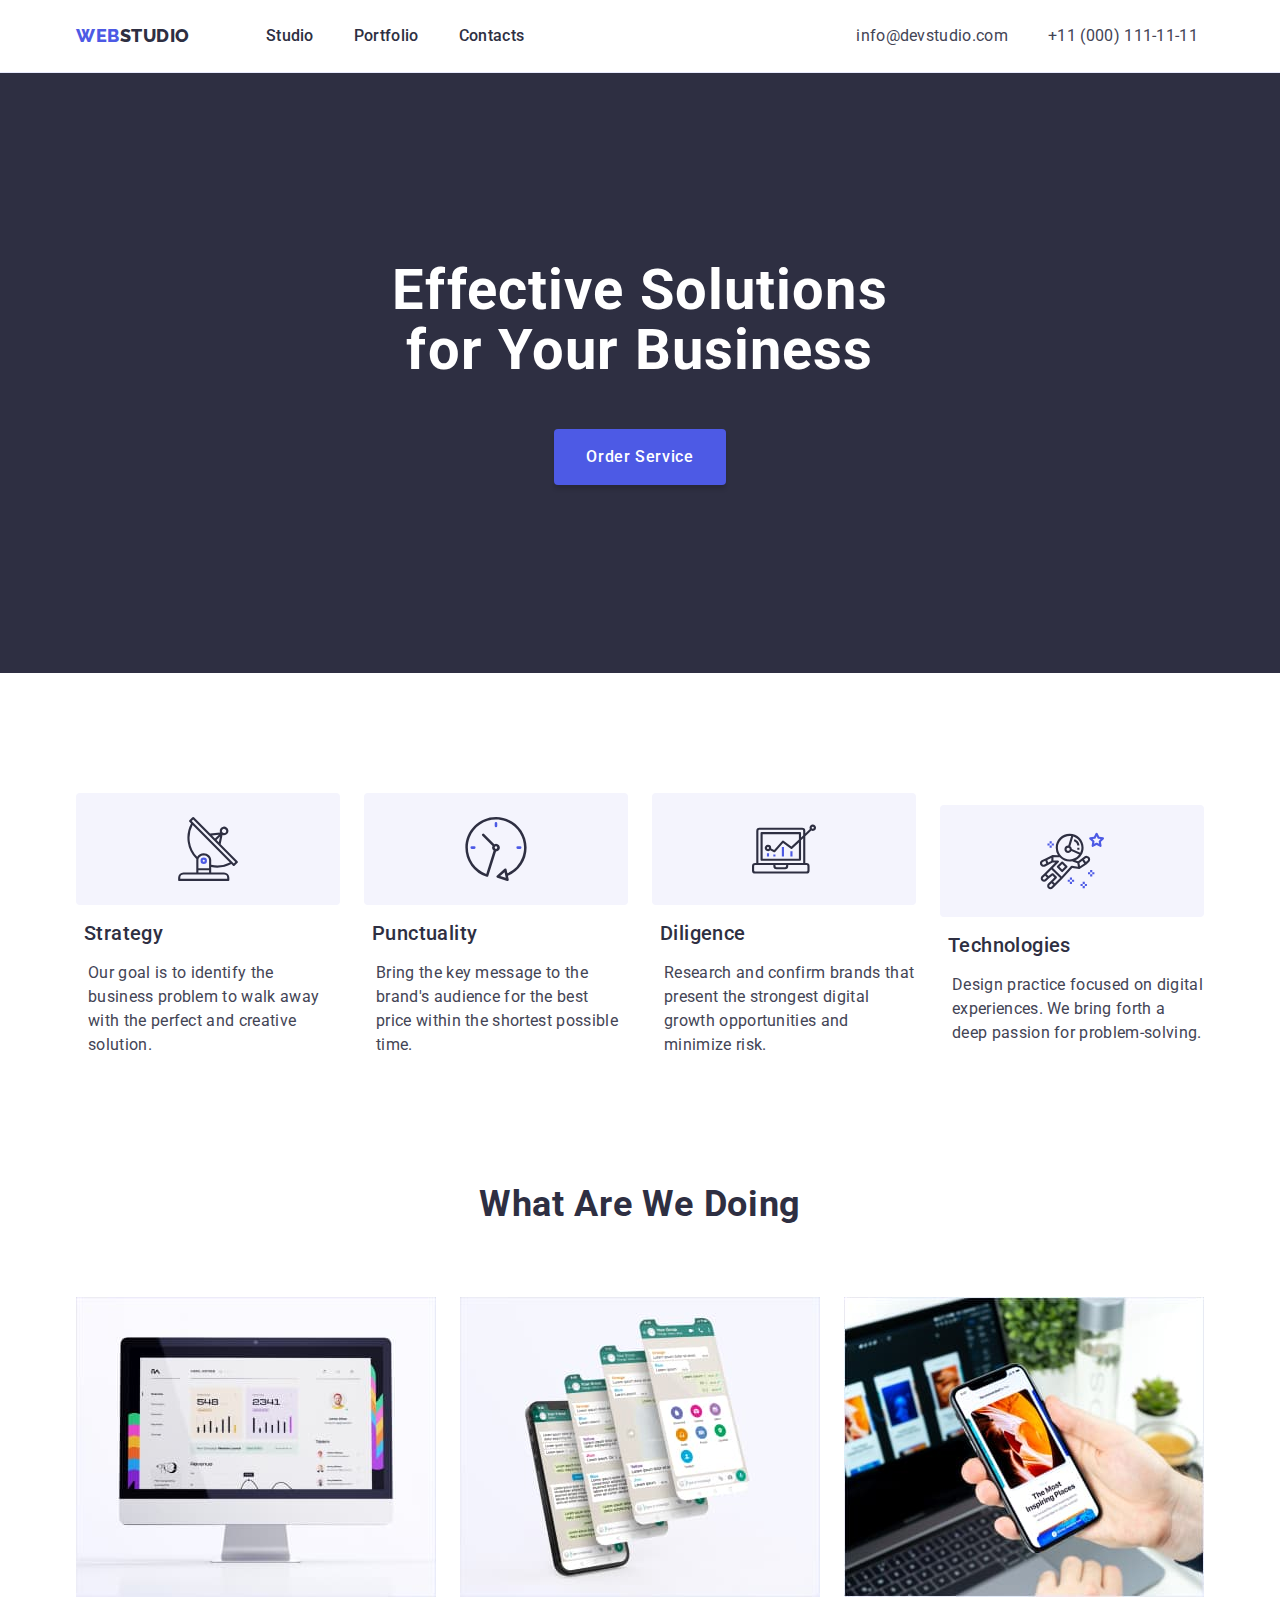
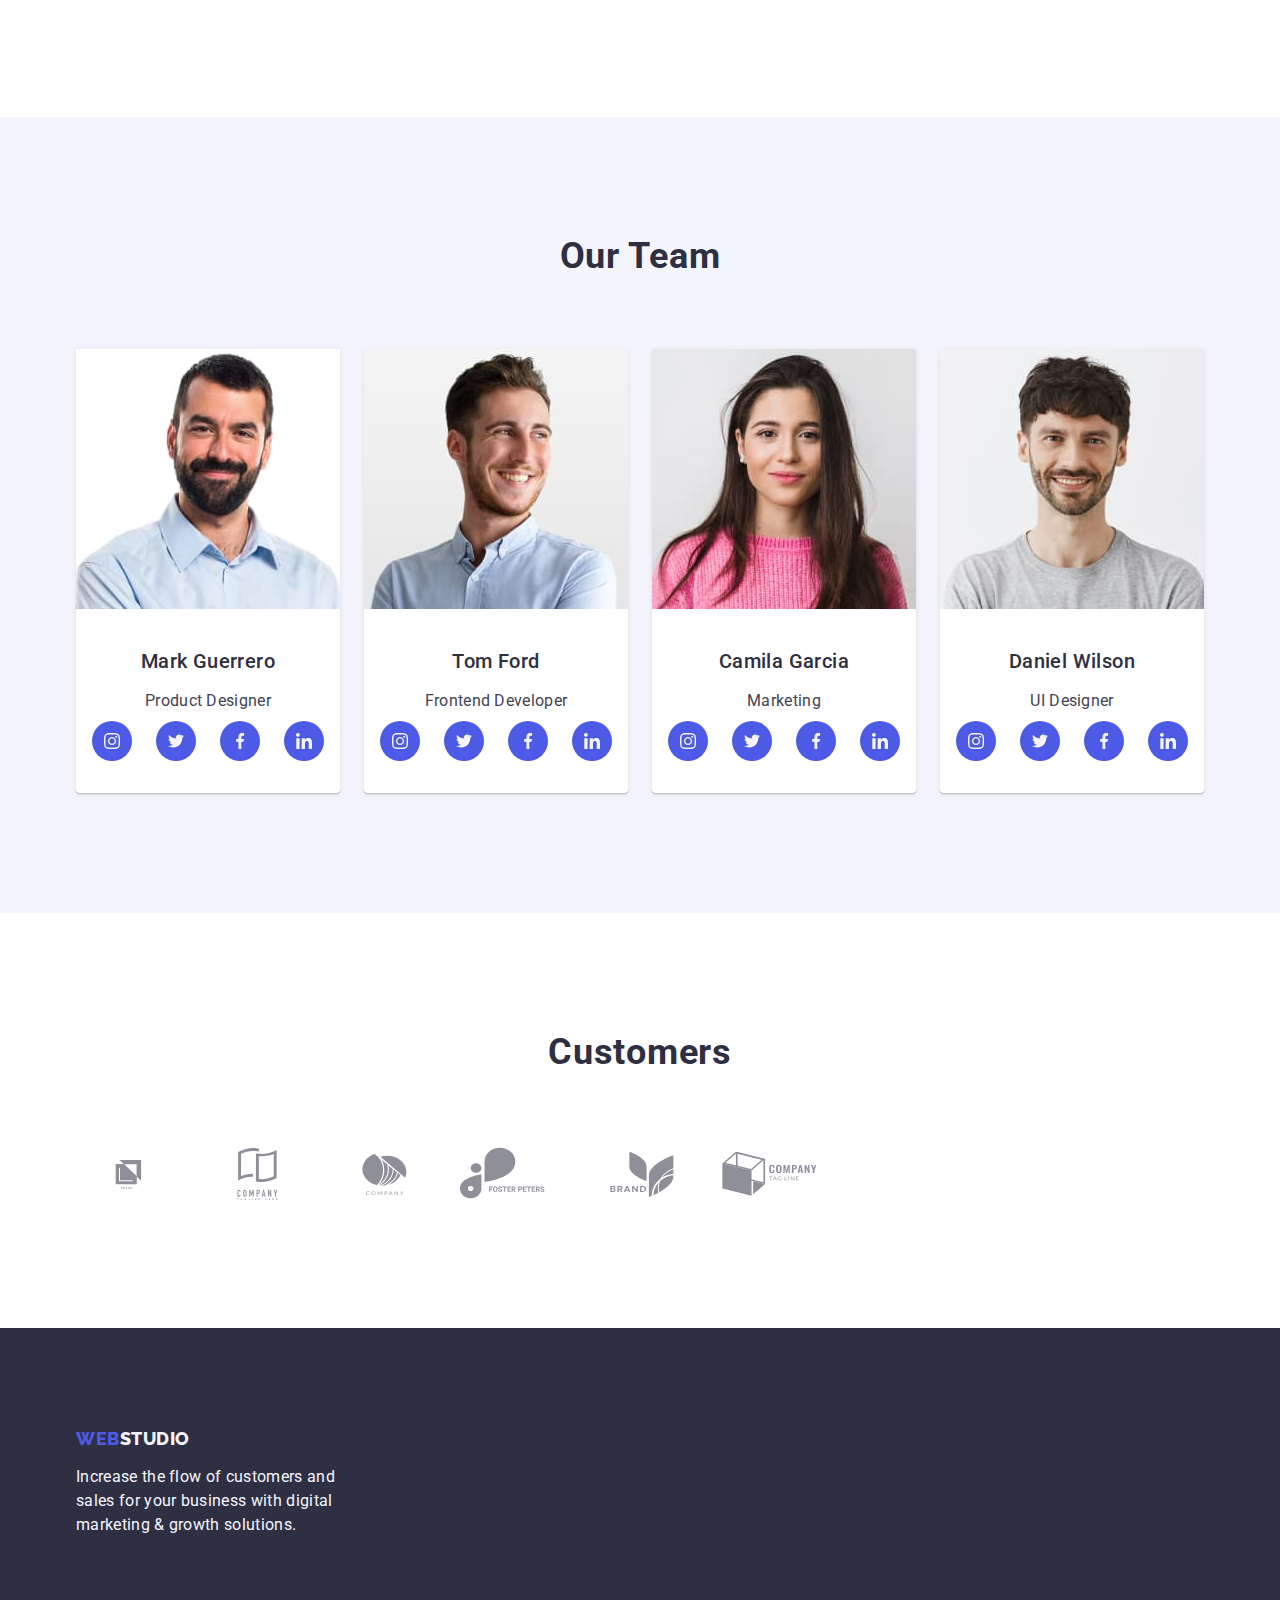
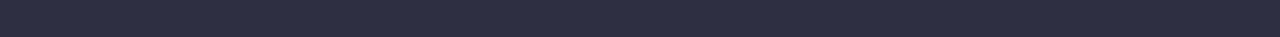
==== index.html @ 618ebbd0 "social media" ====
<!DOCTYPE html>
<html lang="en">
  <head>
    <meta charset="UTF-8" />
    <meta name="viewport" content="width=device-width, initial-scale=1.0" />
    <link
      rel="stylesheet"
      href="https://cdnjs.cloudflare.com/ajax/libs/modern-normalize/2.0.0/modern-normalize.min.css"
      integrity="sha512-4xo8blKMVCiXpTaLzQSLSw3KFOVPWhm/TRtuPVc4WG6kUgjH6J03IBuG7JZPkcWMxJ5huwaBpOpnwYElP/m6wg=="
      crossorigin="anonymous"
      referrerpolicy="no-referrer"
    />
    <link rel="preconnect" href="https://fonts.googleapis.com" />
    <link rel="preconnect" href="https://fonts.gstatic.com" crossorigin />
    <link
      href="https://fonts.googleapis.com/css2?family=Montserrat:wght@400;700&family=Raleway:wght@800&family=Roboto:wght@400;500;700;900&display=swap"
      rel="stylesheet"
    />
    <link rel="stylesheet" href="./css/styles.css" />
    <title>HW-01</title>
  </head>
  <body class="body">
    <header class="header">
      <div class="container head">
        <!-- _____________________________________________________NAVIGATION - MENU -->
        <nav class="nav">
          <a href="./index.html" class="logo link"
            >Web<span class="logo-studio">Studio</span></a
          >
          <ul class="menu list">
            <li class="menu-item">
              <a href="./index.html" class="menu-link link">Studio</a>
            </li>
            <li class="menu-item">
              <a href="./portfolio.html" class="menu-link link">Portfolio</a>
            </li>
            <li class="menu-item">
              <a href="" class="menu-link link">Contacts</a>
            </li>
          </ul>
        </nav>
        <!-- ______________________________________________________ADDRESSES_____ -->
        <address class="address link">
          <ul class="address list">
            <li>
              <a href="mailto:info@devstudio.com" class="mail-tel link"
                >info@devstudio.com</a
              >
            </li>
            <li>
              <a href="tel:+110001111111" class="mail-tel link"
                >+11 (000) 111-11-11</a
              >
            </li>
          </ul>
        </address>
      </div>
    </header>
    <main>
      <!-- _______________________________________________________FIRST SECTION ______-->
      <section class="starting-section background section">
        <div class="container container-one">
          <h1 class="heading-one">Effective Solutions for Your Business</h1>
          <button type="button" class="index-s-one-button">
            Order Service
          </button>
        </div>
      </section>
      <section class="section">
        <div class="container">
          <h2 class="visually-hidden">section2</h2>
          <!-- _______________________________________________________________ GOALS-->
          <ul class="first-index list">
            <li class="i-list-item">
              <div class="goal-icon-box">
                <svg xmlns="http://www.w3.org/2000/svg">
                  <use href="./images/icons.svg#icon-antenna1"></use>
                </svg>
              </div>
              <h3 class="index-h-three">Strategy</h3>
              <p class="index-p">
                Our goal is to identify the business problem to walk away with
                the perfect and creative solution.
              </p>
            </li>
            <li class="i-list-item">
              <div class="goal-icon-box">
                <svg xmlns="http://www.w3.org/2000/svg">
                  <use href="./images/icons.svg#icon-clock1"></use>
                </svg>
              </div>
              <h3 class="index-h-three">Punctuality</h3>
              <p class="index-p">
                Bring the key message to the brand's audience for the best price
                within the shortest possible time.
              </p>
            </li>
            <li class="i-list-item">
              <div class="goal-icon-box">
                <svg xmlns="http://www.w3.org/2000/svg">
                  <use href="./images/icons.svg#icon-diagram1"></use>
                </svg>
              </div>
              <h3 class="index-h-three">Diligence</h3>
              <p class="index-p">
                Research and confirm brands that present the strongest digital
                growth opportunities and minimize risk.
              </p>
            </li>
            <li class="i-list-item">
              <div class="goal-icon-box">
                <svg xmlns="http://www.w3.org/2000/svg">
                  <use href="./images/icons.svg#icon-astronaut1"></use>
                </svg>
              </div>
              <h3 class="index-h-three">Technologies</h3>
              <p class="index-p">
                Design practice focused on digital experiences. We bring forth a
                deep passion for problem-solving.
              </p>
            </li>
          </ul>
        </div>
      </section>
      <!-- _________________________________________________WHAT R WE DOING SECTION ___-->
      <section class="third-section section">
        <div class="container">
          <h2 class="index-h-two">What are we doing</h2>
          <ul class="second-index list">
            <li class="second-list-item">
              <img
                class="img"
                src="./images/img1a.jpg"
                alt="Computer screen with a displayed data of some website"
                width="360"
                height="300"
              />
            </li>
            <li class="second-list-item">
              <img
                class="img"
                src="./images/img2a.jpg"
                alt="Mobile phone with four layers of different
            screens coming out of it. No background."
                width="360"
                height="300"
              />
            </li>
            <li class="second-list-item">
              <img
                class="img"
                src="./images/img3a.jpg"
                alt="Hand holding a mobile phone over a laptop."
                width="360"
                height="300"
              />
            </li>
          </ul>
        </div>
      </section>
      <!-- ___________________________________________________STUFF SECTION________-->
      <section class="section four">
        <div class="container stuff-container">
          <h2 class="index-h-two">Our Team</h2>
          <ul class="stuff-list list">
            <li class="stuff-description">
              <img
                src="./images/tc1a.jpg"
                alt="Mark Guerrero. Product designer. Man with black hair and a beard, blue collar."
                width="264"
                height="260"
              />
              <div class="stuff">
                <h3 class="index-h-three">Mark Guerrero</h3>
                <p class="index-p">Product Designer</p>
                <ul class="list social-media-icons">
                  <li class="social-media-list">
                    <a class="sm-icon">
                      <svg
                        xmlns="http://www.w3.org/2000/svg"
                        width="16"
                        height="16"
                        viewBox="0 0 16 16"
                        fill="none"
                      >
                        <use href="./images/icons.svg#icon-instagram2"></use>
                      </svg>
                    </a>
                  </li>
                  <li class="social-media-list">
                    <a class="sm-icon">
                      <svg
                        xmlns="http://www.w3.org/2000/svg"
                        width="16"
                        height="16"
                        viewBox="0 0 16 16"
                        fill="none"
                      >
                        <use href="./images/icons.svg#icon-twitter1"></use>
                      </svg>
                    </a>
                  </li>
                  <li class="social-media-list">
                    <a class="sm-icon">
                      <svg
                        xmlns="http://www.w3.org/2000/svg"
                        width="16"
                        height="16"
                        viewBox="0 0 16 16"
                        fill="none"
                      >
                        <use href="./images/icons.svg#icon-facebook1"></use>
                      </svg>
                    </a>
                  </li>
                  <li class="social-media-list">
                    <a class="sm-icon">
                      <svg
                        xmlns="http://www.w3.org/2000/svg"
                        width="16"
                        height="16"
                        viewBox="0 0 16 16"
                        fill="none"
                      >
                        <use href="./images/icons.svg#icon-linkedin1"></use>
                      </svg>
                    </a>
                  </li>
                </ul>
              </div>
            </li>
            <li class="stuff-description">
              <img
                src="./images/tc2a.jpg"
                alt="Tom Ford, frontend developer. Young man with light brown hair and stylish beard."
                width="264"
                height="260"
              />
              <div class="stuff">
                <h3 class="index-h-three">Tom Ford</h3>
                <p class="index-p">Frontend Developer</p>
                <ul class="list social-media-icons">
                  <li class="social-media-list">
                    <a class="sm-icon">
                      <svg
                        xmlns="http://www.w3.org/2000/svg"
                        width="16"
                        height="16"
                        viewBox="0 0 16 16"
                        fill="none"
                      >
                        <use href="./images/icons.svg#icon-instagram2"></use>
                      </svg>
                    </a>
                  </li>
                  <li class="social-media-list">
                    <a class="sm-icon">
                      <svg
                        xmlns="http://www.w3.org/2000/svg"
                        width="16"
                        height="16"
                        viewBox="0 0 16 16"
                        fill="none"
                      >
                        <use href="./images/icons.svg#icon-twitter1"></use>
                      </svg>
                    </a>
                  </li>
                  <li class="social-media-list">
                    <a class="sm-icon">
                      <svg
                        xmlns="http://www.w3.org/2000/svg"
                        width="16"
                        height="16"
                        viewBox="0 0 16 16"
                        fill="none"
                      >
                        <use href="./images/icons.svg#icon-facebook1"></use>
                      </svg>
                    </a>
                  </li>
                  <li class="social-media-list">
                    <a class="sm-icon">
                      <svg
                        xmlns="http://www.w3.org/2000/svg"
                        width="16"
                        height="16"
                        viewBox="0 0 16 16"
                        fill="none"
                      >
                        <use href="./images/icons.svg#icon-linkedin1"></use>
                      </svg>
                    </a>
                  </li>
                </ul>
              </div>
            </li>
            <li class="stuff-description">
              <img
                src="./images/tc3a.jpg"
                alt="Camina Garcia, marketing. A woman with long brown hair, wearing ping sweater."
                width="264"
                height="260"
              />
              <div class="stuff">
                <h3 class="index-h-three">Camila Garcia</h3>
                <p class="index-p">Marketing</p>
                <ul class="list social-media-icons">
                  <li class="social-media-list">
                    <a class="sm-icon">
                      <svg
                        xmlns="http://www.w3.org/2000/svg"
                        width="16"
                        height="16"
                        viewBox="0 0 16 16"
                        fill="none"
                      >
                        <use href="./images/icons.svg#icon-instagram2"></use>
                      </svg>
                    </a>
                  </li>
                  <li class="social-media-list">
                    <a class="sm-icon">
                      <svg
                        xmlns="http://www.w3.org/2000/svg"
                        width="16"
                        height="16"
                        viewBox="0 0 16 16"
                        fill="none"
                      >
                        <use href="./images/icons.svg#icon-twitter1"></use>
                      </svg>
                    </a>
                  </li>
                  <li class="social-media-list">
                    <a class="sm-icon">
                      <svg
                        xmlns="http://www.w3.org/2000/svg"
                        width="16"
                        height="16"
                        viewBox="0 0 16 16"
                        fill="none"
                      >
                        <use href="./images/icons.svg#icon-facebook1"></use>
                      </svg>
                    </a>
                  </li>
                  <li class="social-media-list">
                    <a class="sm-icon">
                      <svg
                        xmlns="http://www.w3.org/2000/svg"
                        width="16"
                        height="16"
                        viewBox="0 0 16 16"
                        fill="none"
                      >
                        <use href="./images/icons.svg#icon-linkedin1"></use>
                      </svg>
                    </a>
                  </li>
                </ul>
              </div>
            </li>
            <li class="stuff-description">
              <img
                src="./images/tc4a.jpg"
                alt="Daniel Wilson, UI designer. A young man with dark brown hair, wearing a tshirt."
                width="264"
                height="260"
              />
              <div class="stuff">
                <h3 class="index-h-three">Daniel Wilson</h3>
                <p class="index-p">UI Designer</p>
                <ul class="list social-media-icons">
                  <li class="social-media-list">
                    <a class="sm-icon">
                      <svg
                        xmlns="http://www.w3.org/2000/svg"
                        width="16"
                        height="16"
                        viewBox="0 0 16 16"
                        fill="none"
                      >
                        <use href="./images/icons.svg#icon-instagram2"></use>
                      </svg>
                    </a>
                  </li>
                  <li class="social-media-list">
                    <a class="sm-icon">
                      <svg
                        xmlns="http://www.w3.org/2000/svg"
                        width="16"
                        height="16"
                        viewBox="0 0 16 16"
                        fill="none"
                      >
                        <use href="./images/icons.svg#icon-twitter1"></use>
                      </svg>
                    </a>
                  </li>
                  <li class="social-media-list">
                    <a class="sm-icon">
                      <svg
                        xmlns="http://www.w3.org/2000/svg"
                        width="16"
                        height="16"
                        viewBox="0 0 16 16"
                        fill="none"
                      >
                        <use href="./images/icons.svg#icon-facebook1"></use>
                      </svg>
                    </a>
                  </li>
                  <li class="social-media-list">
                    <a class="sm-icon">
                      <svg
                        xmlns="http://www.w3.org/2000/svg"
                        width="16"
                        height="16"
                        viewBox="0 0 16 16"
                        fill="none"
                      >
                        <use href="./images/icons.svg#icon-linkedin1"></use>
                      </svg>
                    </a>
                  </li>
                </ul>
              </div>
            </li>
          </ul>
        </div>
      </section>
      <section class="section">
        <h2 class="index-h-two">Customers</h2>
        <div class="container">
          <ul class="customers list">
            <li class="icon">
              <svg width="104px" height="56px" viewBox="0 0 104 56" fill="none">
                <use href="./images/icons.svg#icon-logo"></use>
              </svg>
            </li>
            <li class="icon">
              <svg width="104px" height="56px" viewBox="0 0 104 56" fill="none">
                <use href="./images/icons.svg#icon-logo2"></use>
              </svg>
            </li>
            <li class="icon">
              <svg width="104px" height="56px" viewBox="0 0 104 56" fill="none">
                <use href="./images/icons.svg#icon-logo3"></use>
              </svg>
            </li>
            <li class="icon">
              <svg width="104px" height="56px" viewBox="0 0 104 56" fill="none">
                <use href="./images/icons.svg#icon-logo4"></use>
              </svg>
            </li>
            <li class="icon">
              <svg width="104px" height="56px" viewBox="0 0 104 56" fill="none">
                <use href="./images/icons.svg#icon-logo5"></use>
              </svg>
            </li>
            <li class="icon">
              <svg width="104px" height="56px" viewBox="0 0 104 56" fill="none">
                <use href="./images/icons.svg#icon-logo6"></use>
              </svg>
            </li>
          </ul>
        </div>
      </section>
    </main>
    <!-- _________________________________________________________________________FOOTER-->
    <footer id="contacts" class="footer">
      <div class="container">
        <a href="./index.html" class="logo link footer-logo"
          >Web<span class="logo-studio">Studio</span></a
        >
        <p class="footer-text">
          Increase the flow of customers and sales for your business with
          digital marketing & growth solutions.
        </p>
      </div>
    </footer>
  </body>
</html>
---- css/styles.css ----
:root {
  --primary-brand: #4d5ae5;
  --pressed-state: #404bbf;
  --dark: #2e2f42;
  --success: #31d0aa;
  --text: #434455;
  --subtle-text: #8e8f99;
  --accent: #e7e9fc;
  --light: #f4f4fd;
  --modal-overlay: #2e2f4266;
  --hero-background: #2e2f42b2;
  --white-background: #ffffff;
  --modal-background: #fcfcfc;
  --gap-header: 40px;
  --gap-content: 24px;
  --col-count: 3;
}

* {
  box-sizing: border-box;
  margin: 0;
  padding: 0;
}

.body {
  color: var(--text);
  font-family: "Roboto", sans-serif;
  font-weight: regular;
  font-size: 16px;
  line-height: 1.5;
  letter-spacing: 0.02em;
  background-color: var(--white-background);
}

.container {
  width: 1158px;
  padding: 0 15px;
  margin: 0 auto;
}

.link {
  text-decoration: none;
}

.list {
  list-style: none;
}

.section {
  padding-bottom: 120px;
  padding-top: 120px;
}

img {
  display: block;
  max-width: 100%;
  height: auto;
}

h1,
h2,
h3,
h4,
h5,
h6,
p {
  margin: 0;
}

/* HEADER */

.header {
  border-bottom: 1px solid var(--accent);
  display: flex;
}

.head {
  display: flex;
}

.nav {
  display: flex;
  align-items: center;
  margin-right: 332px;
}

.menu {
  display: flex;
  flex-direction: row;
  justify-content: flex-start;
  align-items: flex-start;
  flex-shrink: 0;
  gap: var(--gap-header);
  }

.menu-link {
  color: var(--dark);
  font-size: 16px;
  font-weight: 500;
  letter-spacing: 0.02em;
  padding: 24px 0;
}

.menu-item {
  padding: 24px 0;
}

nav .logo {
  font-family: Raleway, sans-serif;
  font-weight: 800;
  font-size: 18px;
  line-height: 1.17;
  letter-spacing: 0.03em;
  text-transform: uppercase;
  color: var(--primary-brand);
  margin-right: 76px;
}

nav .logo-studio {
  color: var(--dark);
}

.menu-link:hover,
.menu-link:focus {
  color: var(--pressed-state);
  display: flex;
  width: 48px;
  padding-top: 0;
  padding-bottom: 0;
  flex-direction: column;
  align-items: flex-start;
  flex-shrink: 0;
  gap: var(--gap-header);
}

.address {
  display: flex;
  flex-direction: row;
  align-items: center;
  gap: var(--gap-header);
  letter-spacing: 0.32px;
  font-style: normal;
}

.mail-tel {
  color: var(--text);
}

.mail-tel:hover {
  color: var(--pressed-state);
}

.mail-tel:focus {
  color: var(--pressed-state);
}

.logo {
  font-family: Raleway, sans-serif;
  font-weight: 800;
  font-size: 18px;
  line-height: 1.17;
  letter-spacing: 0.03em;
  text-transform: uppercase;
  color: var(--primary-brand);
}

.logo-studio {
  color: var(--light);
}

/* FOOTER */

.footer {
  background-color: var(--dark);
  padding: 100px 0;
}

.footer-logo {
  display: inline-block;
  margin-bottom: 16px;
}

.footer-text {
  color: var(--light);
  max-width: 264px;
  text-align: left;
}

/* INDEX PAGE */
/* ___________________________________________pierwszy nagłówek */
.starting-section {
  background-color: var(--dark);
  margin: 0 auto;
  padding: 188px 0;
  background-position: center; 
  background-size: cover;
  display: flex;
  justify-content: center;
}

.background {
  background-image: linear-gradient(
     to right, var(--hero-background), 
  var(--hero-background)), url("https://raw.githubusercontent.com/KamaWalk/goit-homework-04/main/images/people-office1.jpg"); 
  max-width: 1440px;
}

.container-one {
  display: inline-flex;
  flex-direction: column;
  align-items: center;
  margin: 0 auto;
  color: var(--white-background);
}

.heading-one {
  font-size: 56px;
  line-height: 1.07;
  text-align: center;
  letter-spacing: 0.02em;
  font-weight: 700;
  max-width: 496px;
  margin-bottom: 48px;
}

/* ________________________________________________przycisk order service */
.index-s-one-button {
  background-color: var(--primary-brand);
  color: var(--white-background);
  font-family: "Roboto", sans-serif;
  font-size: 16px;
  font-style: normal;
  font-weight: 500;
  line-height: 1.5;
  letter-spacing: 0.04em;
  cursor: pointer;
  padding: 16px 32px;
  gap: 10px;
  border: none;
  border-radius: 4px;
  box-shadow: 0px 4px 4px 0px rgba(0, 0, 0, 0.15);
  min-width: 169px;
}

.index-s-one-button:hover, .index-s-one-button:focus {
  background-color: var(--pressed-state);
  border: none;
}

/* _______________________________opisy - kontener */

/* _______________________________ukryty nagłówek */
.visually-hidden {
  position: absolute;
  width: 1px;
  height: 1px;
  margin: -1px;
  border: 0;
  padding: 0;
  white-space: nowrap;
  clip-path: inset(100%);
  clip: rect(0 0 0 0);
  overflow: hidden;
}
/* ________________________________lista opisów */
.first-index {
  display: flex;
  align-items: center;
  justify-content: center;
  gap: var(--gap-content);
}

.i-list-item {
  display: flex;
  max-width: 264px;
  flex-direction: column;
  align-items: flex-start;
}

.i-list-item:first-child {
  padding-left: 0;
}

.i-list-item:last-child {
  padding-right: 0;
}

.goal-icon-box {
width: 264px;
height: 112px;
display: flex;
justify-content: center;
align-items: center;
margin-bottom: 8px;
background: var(--light);
border-radius: 4px;

}

.goal-icon-box > svg {
width: 64px;
height: 64px;
}

.index-h-three {
  color: var(--dark);
  font-family: "Roboto", sans-serif;
  font-size: 20px;
  font-style: normal;
  font-weight: 500;
  line-height: 1.2;
  letter-spacing: 0.02em;
  padding: 8px;
  margin-bottom: 8px;
}

.index-p {
  color: var(--text);
  font-family: "Roboto", sans-serif;
  font-size: 16px;
  font-style: normal;
  font-weight: 400;
  line-height: 1.5;
  letter-spacing: 0.02em;
  padding-bottom: 8px;
  margin: 0 12px;
}

.index-p:first-child {
  margin-left: 0;
  margin-right: 12px;
}
.index-p:last-child {
  margin-left: 12px;
  margin-right: 0;
}

.index-h-two {
  color: var(--dark);
  text-align: center;
  font-family: "Roboto", sans-serif;
  font-size: 36px;
  font-style: normal;
  font-weight: 700;
  line-height: 1.11;
  letter-spacing: 0.02em;
  text-transform: capitalize;
  margin-bottom: 72px;
}

.third-section {
  padding-top: 0;
}
/* __________________________________lista obrazków */

.second-index {
  display: flex;
  gap: var(--gap-content);
}

.second-list-item {
  display: inline-flex;
  flex-direction: column;
  flex-basis: calc((100% - 48px) / 3);
}

.second-index > .img {
  border: 1 solid var(--accent);
}

/* _________________________________our stuff */
.four {
  background-color: var(--light);
}

.stuff-container {
  display: block;
}

.stuff-list {
  display: flex;
  gap: var(--gap-content);
  flex-basis: calc((100% - 72px) / 4);
}

.stuff {
  text-align: center;
  padding: 32px 0;
}

.stuff-description {
  background-color: var(--white-background);
  border-radius: 0 0 4px 4px;
  flex-basis: calc((100% -72px) / 4);
  box-shadow: 0px 2px 1px 0px rgba(46, 47, 66, 0.08), 0px 1px 1px 0px rgba(46, 47, 66, 0.16), 0px 1px 6px 0px rgba(46, 47, 66, 0.08);
}

.social-media-list {
  width: 40px;
  height: 40px;
}

.social-media-icons {
display: flex;
justify-content: center;
align-items: center;
gap: 24px;
}

.sm-icon {
background-color: var(--primary-brand);
border-radius: 50%;
width: 100%;
height: 100%;
display:flex;
justify-content: center;
align-items: center;
}

.sm-icon:hover, .sm-icon:focus {
  background-color: var(--pressed-state);
}

/* ____________________________________________________ CUSTOMERS */

.customers {
  display: inline-flex;
  align-items: flex-start;
  justify-items: space-between;
  gap: var(--gap-content);
}

/* __________________________________PORTFOLIO PAGE */
.section-portfolio {
  padding-top: 96px;
  padding-bottom: 120px;
}

.main-portfolio {
  display: flex;
  flex-direction: column;
}
/* ______________________________________________ FILTERS _____ */
.filters {
  display: flex;
  flex-direction: row;
  justify-content: center;
  gap: var(--gap-content);
  padding-top: 0;
  margin-bottom: 72px;
}


.button {
  color: var(--primary-brand);
  background-color: var(--light);
  text-align: center;
  cursor: pointer;
  font-family: "Roboto", sans-serif;
  font-weight: 500;
  font-size: 16px;
  letter-spacing: 0.04em;
  line-height: 1.5;
  padding: 12px 24px;
  border-radius: 4px;
  border: 1px solid var(--accent);
}

.button:hover,
.button:focus {
  color: var(--white-background);
  background-color: var(--pressed-state);
  border: 1px solid transparent;
  box-shadow: 0px 2px 2px 0px rgba(0, 0, 0, 0.12), 0px 2px 1px 0px rgba(0, 0, 0, 0.08), 0px 3px 1px 0px rgba(0, 0, 0, 0.10);
}



/* ______________________________________________IMGS LINKS ______ */

.portfolio-img-list {
  display: flex;
  flex-direction: row;
  flex-wrap: wrap;
  column-gap: 24px;
  row-gap: 48px;
}

.image-link {
  width: calc{(100%-48px)/3};
}

.image-link:hover, .image-link:focus {
  box-shadow: 0px 2px 1px 0px rgba(46, 47, 66, 0.08), 0px 1px 1px 0px rgba(46, 47, 66, 0.16), 0px 1px 6px 0px rgba(46, 47, 66, 0.08);
}

.img-description {
  padding: 32px 16px;
  border-left: 1px solid var(--accent);
  border-bottom: 1px solid var(--accent);
  border-right: 1px solid var(--accent);
}

.portfolio-headline {
  color: var(--dark);
  font-size: 20px;
  font-weight: 500;
  letter-spacing: 0.02em;
  line-height: 1.2;
  margin-bottom: 8px;
}
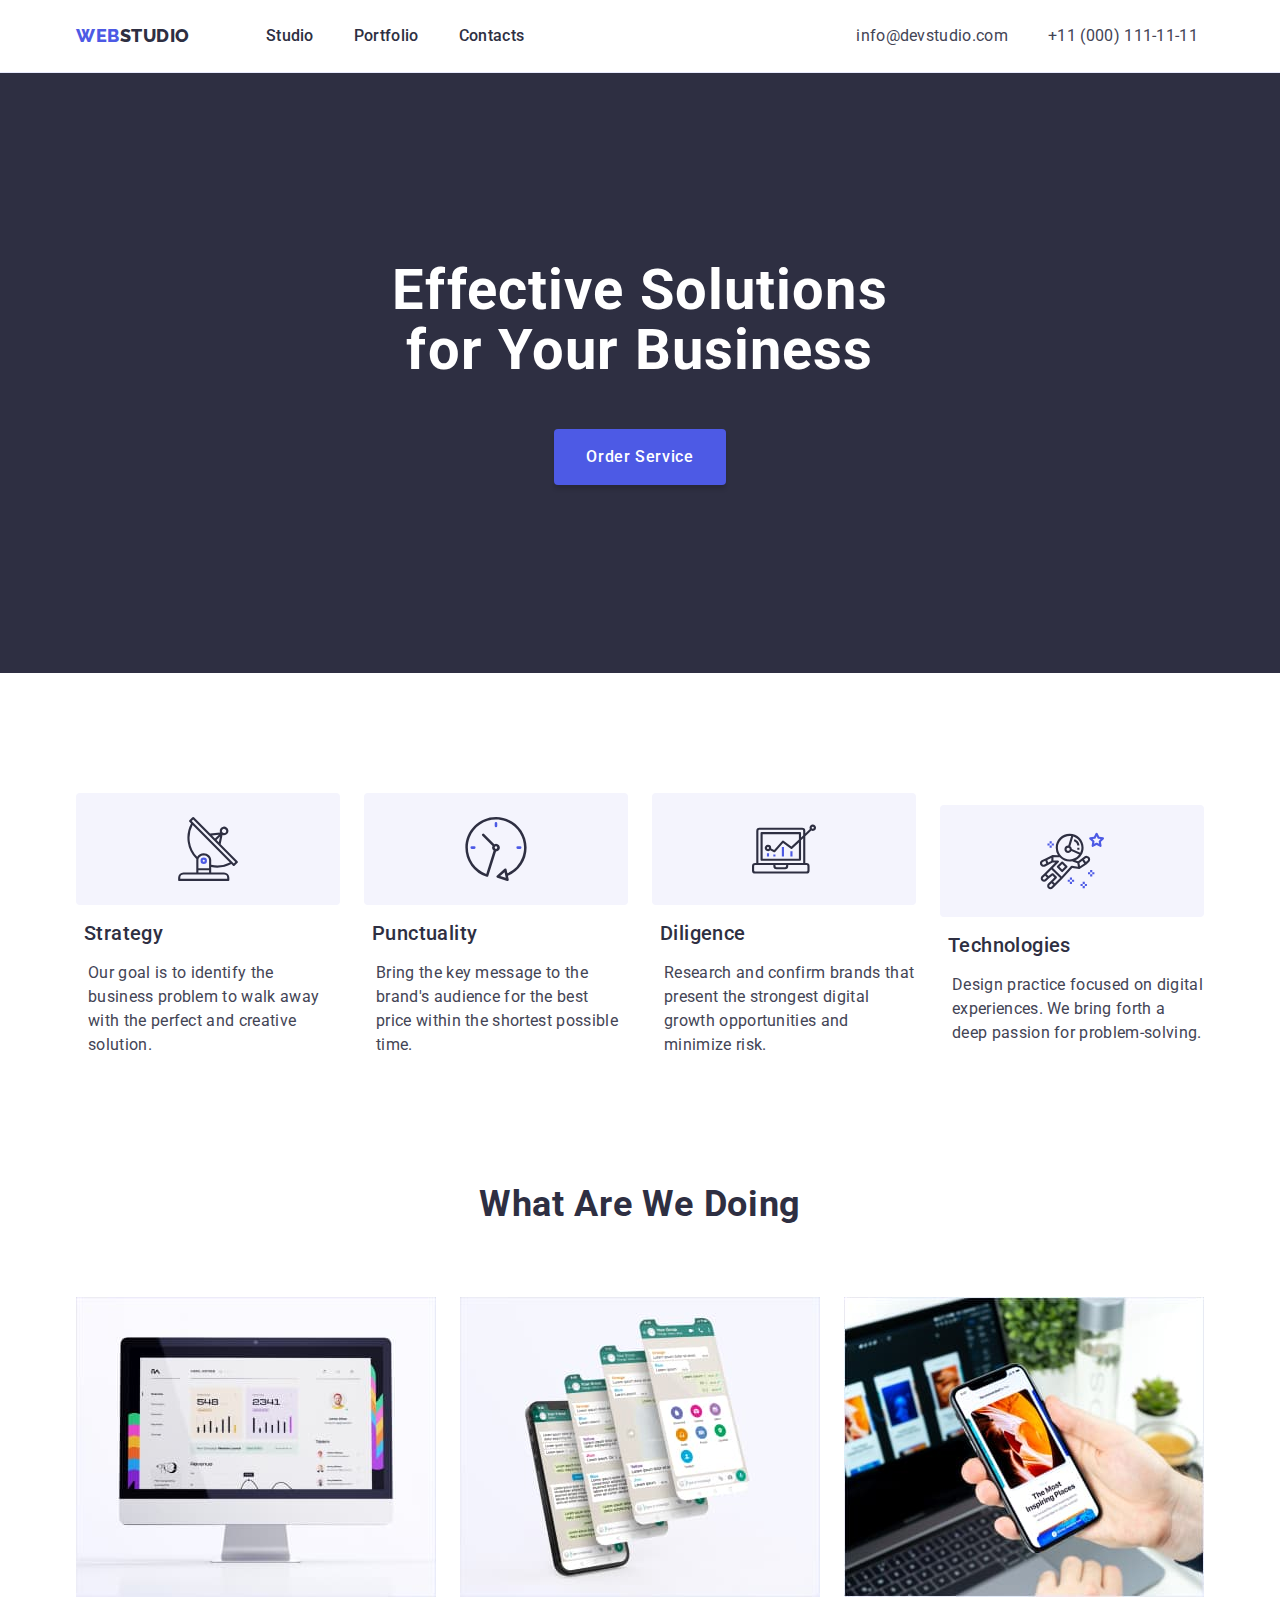
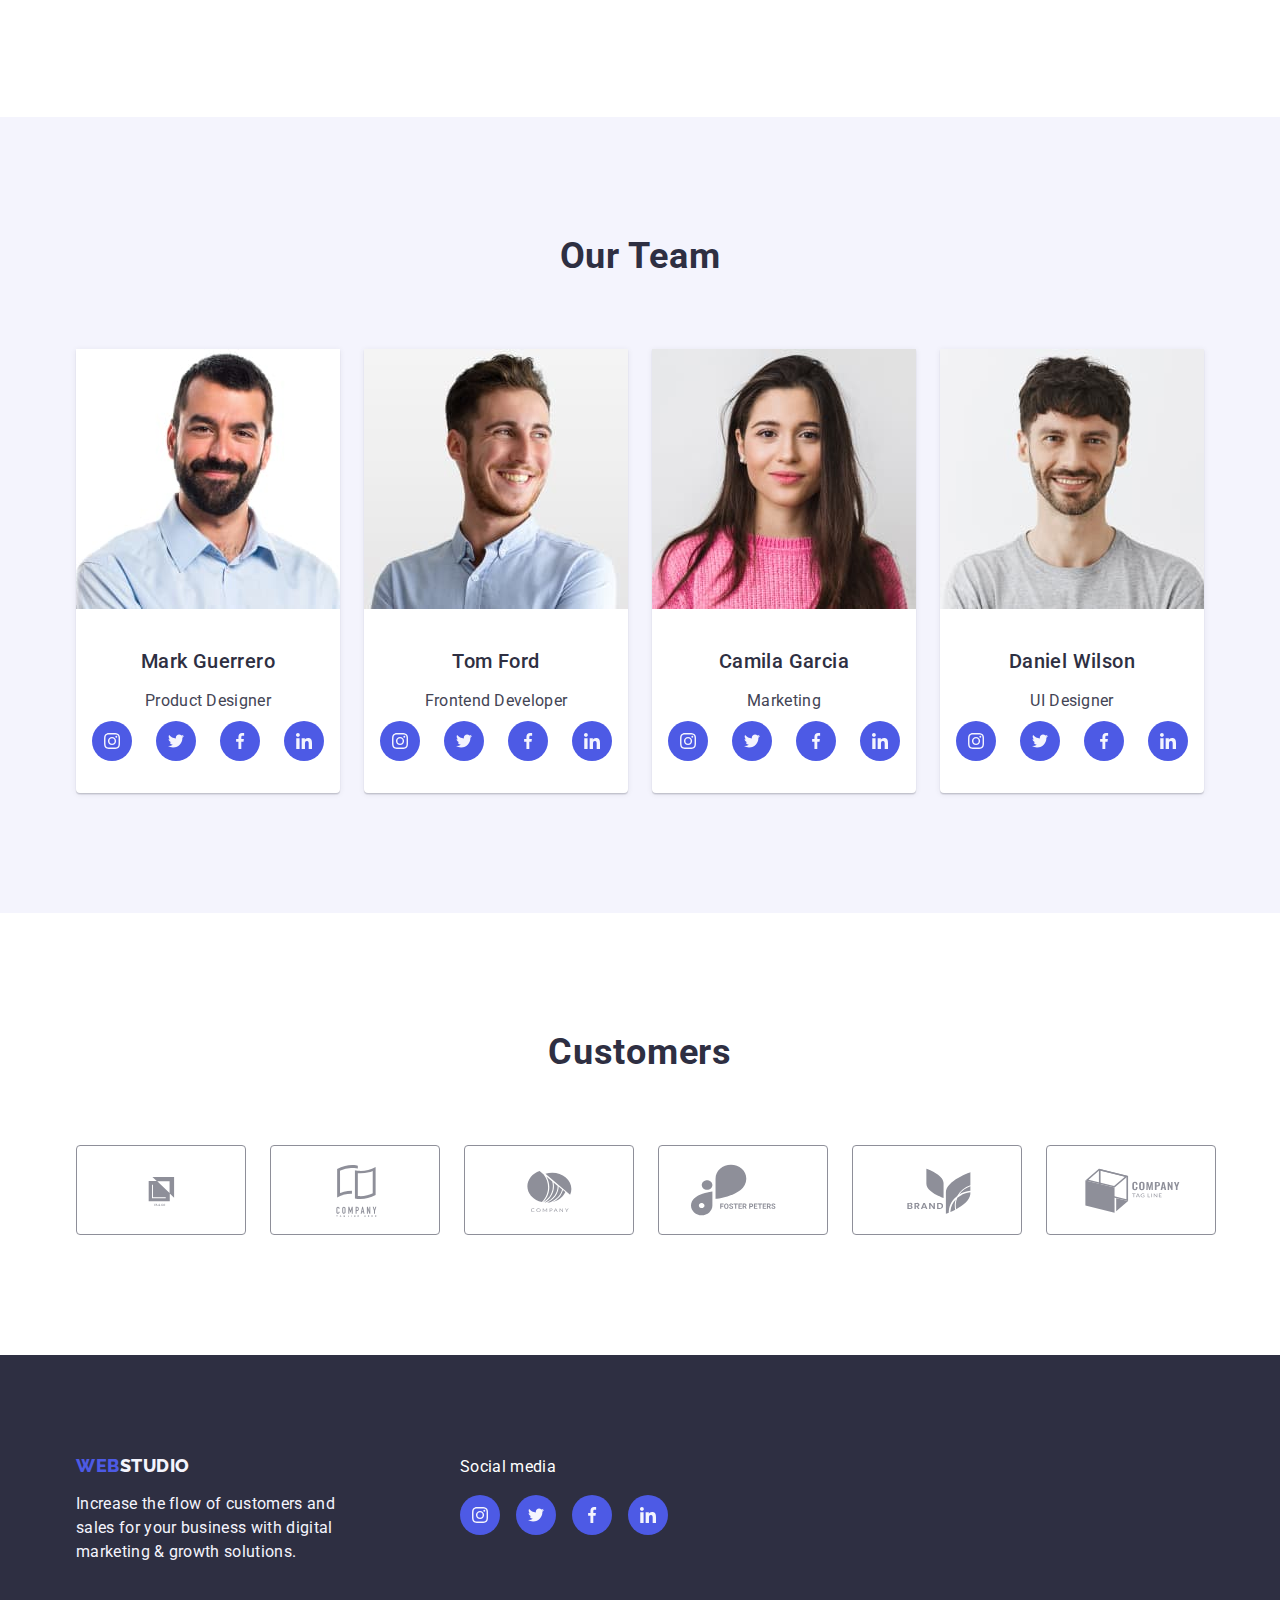
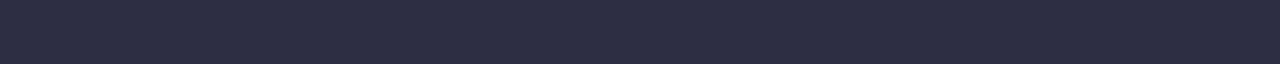
==== commit 500016a2: "icons update" ====
--- a/index.html
+++ b/index.html
@@ -69,7 +69,7 @@
       <section class="section">
         <div class="container">
           <h2 class="visually-hidden">section2</h2>
-          <!-- _______________________________________________________________ GOALS-->
+          <!-- _____________________________________________________________________________________________ GOALS-->
           <ul class="first-index list">
             <li class="i-list-item">
               <div class="goal-icon-box">
@@ -122,7 +122,7 @@
           </ul>
         </div>
       </section>
-      <!-- _________________________________________________WHAT R WE DOING SECTION ___-->
+      <!-- ___________________________________________________________________________________WHAT R WE DOING SECTION ___-->
       <section class="third-section section">
         <div class="container">
           <h2 class="index-h-two">What are we doing</h2>
@@ -158,7 +158,7 @@
           </ul>
         </div>
       </section>
-      <!-- ___________________________________________________STUFF SECTION________-->
+      <!-- ___________________________________________________________________________________________STUFF SECTION________-->
       <section class="section four">
         <div class="container stuff-container">
           <h2 class="index-h-two">Our Team</h2>
@@ -430,36 +430,37 @@
           </ul>
         </div>
       </section>
+      <!-- ________________________________________________________________________________CUSTOMERS ___-->
       <section class="section">
         <h2 class="index-h-two">Customers</h2>
         <div class="container">
           <ul class="customers list">
-            <li class="icon">
+            <li class="icon-list icon">
               <svg width="104px" height="56px" viewBox="0 0 104 56" fill="none">
                 <use href="./images/icons.svg#icon-logo"></use>
               </svg>
             </li>
-            <li class="icon">
+            <li class="icon-list icon">
               <svg width="104px" height="56px" viewBox="0 0 104 56" fill="none">
                 <use href="./images/icons.svg#icon-logo2"></use>
               </svg>
             </li>
-            <li class="icon">
+            <li class="icon-list icon">
               <svg width="104px" height="56px" viewBox="0 0 104 56" fill="none">
                 <use href="./images/icons.svg#icon-logo3"></use>
               </svg>
             </li>
-            <li class="icon">
+            <li class="icon-list icon">
               <svg width="104px" height="56px" viewBox="0 0 104 56" fill="none">
                 <use href="./images/icons.svg#icon-logo4"></use>
               </svg>
             </li>
-            <li class="icon">
+            <li class="icon-list icon">
               <svg width="104px" height="56px" viewBox="0 0 104 56" fill="none">
                 <use href="./images/icons.svg#icon-logo5"></use>
               </svg>
             </li>
-            <li class="icon">
+            <li class="icon-list icon">
               <svg width="104px" height="56px" viewBox="0 0 104 56" fill="none">
                 <use href="./images/icons.svg#icon-logo6"></use>
               </svg>
@@ -470,14 +471,73 @@
     </main>
     <!-- _________________________________________________________________________FOOTER-->
     <footer id="contacts" class="footer">
-      <div class="container">
-        <a href="./index.html" class="logo link footer-logo"
-          >Web<span class="logo-studio">Studio</span></a
-        >
-        <p class="footer-text">
-          Increase the flow of customers and sales for your business with
-          digital marketing & growth solutions.
-        </p>
+      <div class="container footer-container">
+        <div>
+          <a href="./index.html" class="logo link footer-logo"
+            >Web<span class="logo-studio">Studio</span></a
+          >
+          <p class="footer-text">
+            Increase the flow of customers and sales for your business with
+            digital marketing & growth solutions.
+          </p>
+        </div>
+        <div class="sm-footer-div">
+          <p class="social-media-text">Social media</p>
+          <ul class="list sm-icons-footer">
+            <li class="social-media-list">
+              <a class="sm-icon-f">
+                <svg
+                  xmlns="http://www.w3.org/2000/svg"
+                  width="16"
+                  height="16"
+                  viewBox="0 0 16 16"
+                  fill="none"
+                >
+                  <use href="./images/icons.svg#icon-instagram2"></use>
+                </svg>
+              </a>
+            </li>
+            <li class="social-media-list">
+              <a class="sm-icon-f">
+                <svg
+                  xmlns="http://www.w3.org/2000/svg"
+                  width="16"
+                  height="16"
+                  viewBox="0 0 16 16"
+                  fill="none"
+                >
+                  <use href="./images/icons.svg#icon-twitter1"></use>
+                </svg>
+              </a>
+            </li>
+            <li class="social-media-list">
+              <a class="sm-icon-f">
+                <svg
+                  xmlns="http://www.w3.org/2000/svg"
+                  width="16"
+                  height="16"
+                  viewBox="0 0 16 16"
+                  fill="none"
+                >
+                  <use href="./images/icons.svg#icon-facebook1"></use>
+                </svg>
+              </a>
+            </li>
+            <li class="social-media-list">
+              <a class="sm-icon-f">
+                <svg
+                  xmlns="http://www.w3.org/2000/svg"
+                  width="16"
+                  height="16"
+                  viewBox="0 0 16 16"
+                  fill="none"
+                >
+                  <use href="./images/icons.svg#icon-linkedin1"></use>
+                </svg>
+              </a>
+            </li>
+          </ul>
+        </div>
       </div>
     </footer>
   </body>
--- a/css/styles.css
+++ b/css/styles.css
@@ -173,8 +173,12 @@
 .footer {
   background-color: var(--dark);
   padding: 100px 0;
-}
-
+  }
+
+.footer-container {
+  display: flex;
+}
+  
 .footer-logo {
   display: inline-block;
   margin-bottom: 16px;
@@ -184,6 +188,36 @@
   color: var(--light);
   max-width: 264px;
   text-align: left;
+}
+
+.sm-footer-div {
+  margin-left: 120px;
+}
+
+.social-media-text {
+  color: var(--white-background);
+}
+
+.sm-icons-footer {
+  display: flex;
+justify-content: center;
+align-items: center;
+gap: 16px;
+margin-top: 16px;
+}
+
+.sm-icon-f {
+background-color: var(--primary-brand);
+border-radius: 50%;
+width: 100%;
+height: 100%;
+display:flex;
+justify-content: center;
+align-items: center;
+}
+
+.sm-icon-f:hover, .sm-icon-f:focus {
+  background-color: var(--success);
 }
 
 /* INDEX PAGE */
@@ -425,10 +459,28 @@
 
 .customers {
   display: inline-flex;
-  align-items: flex-start;
-  justify-items: space-between;
+  align-items: center;
+  justify-items: center;
   gap: var(--gap-content);
 }
+
+.icon-list {
+  width: 168px;
+  height: 88px;
+  padding: 16px 32px;
+}
+
+.icon {
+background-color: var(--white-background);
+border-radius: 4px;
+border: 1px solid var(--LIGHT-SLATE, #8E8F99);
+width: 100%;
+height: 100%;
+display:flex;
+justify-content: center;
+align-items: center;
+}
+
 
 /* __________________________________PORTFOLIO PAGE */
 .section-portfolio {
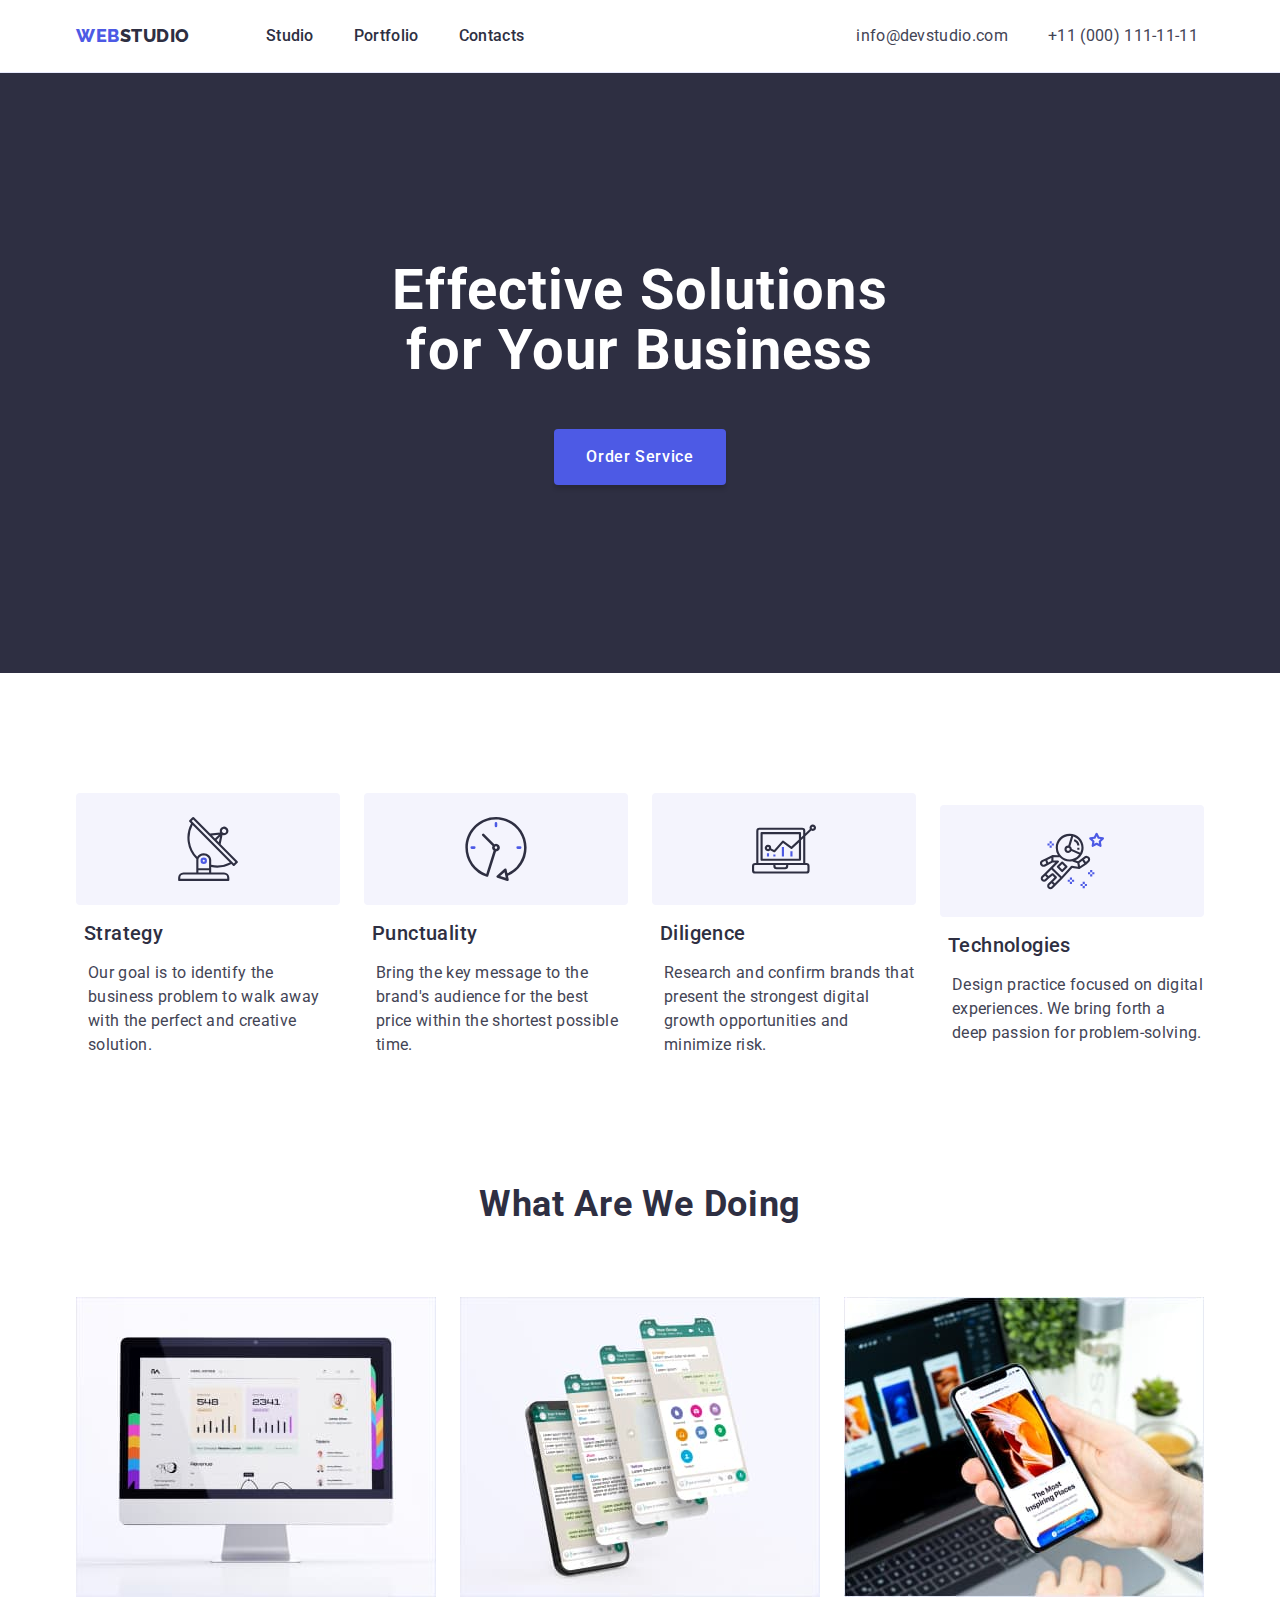
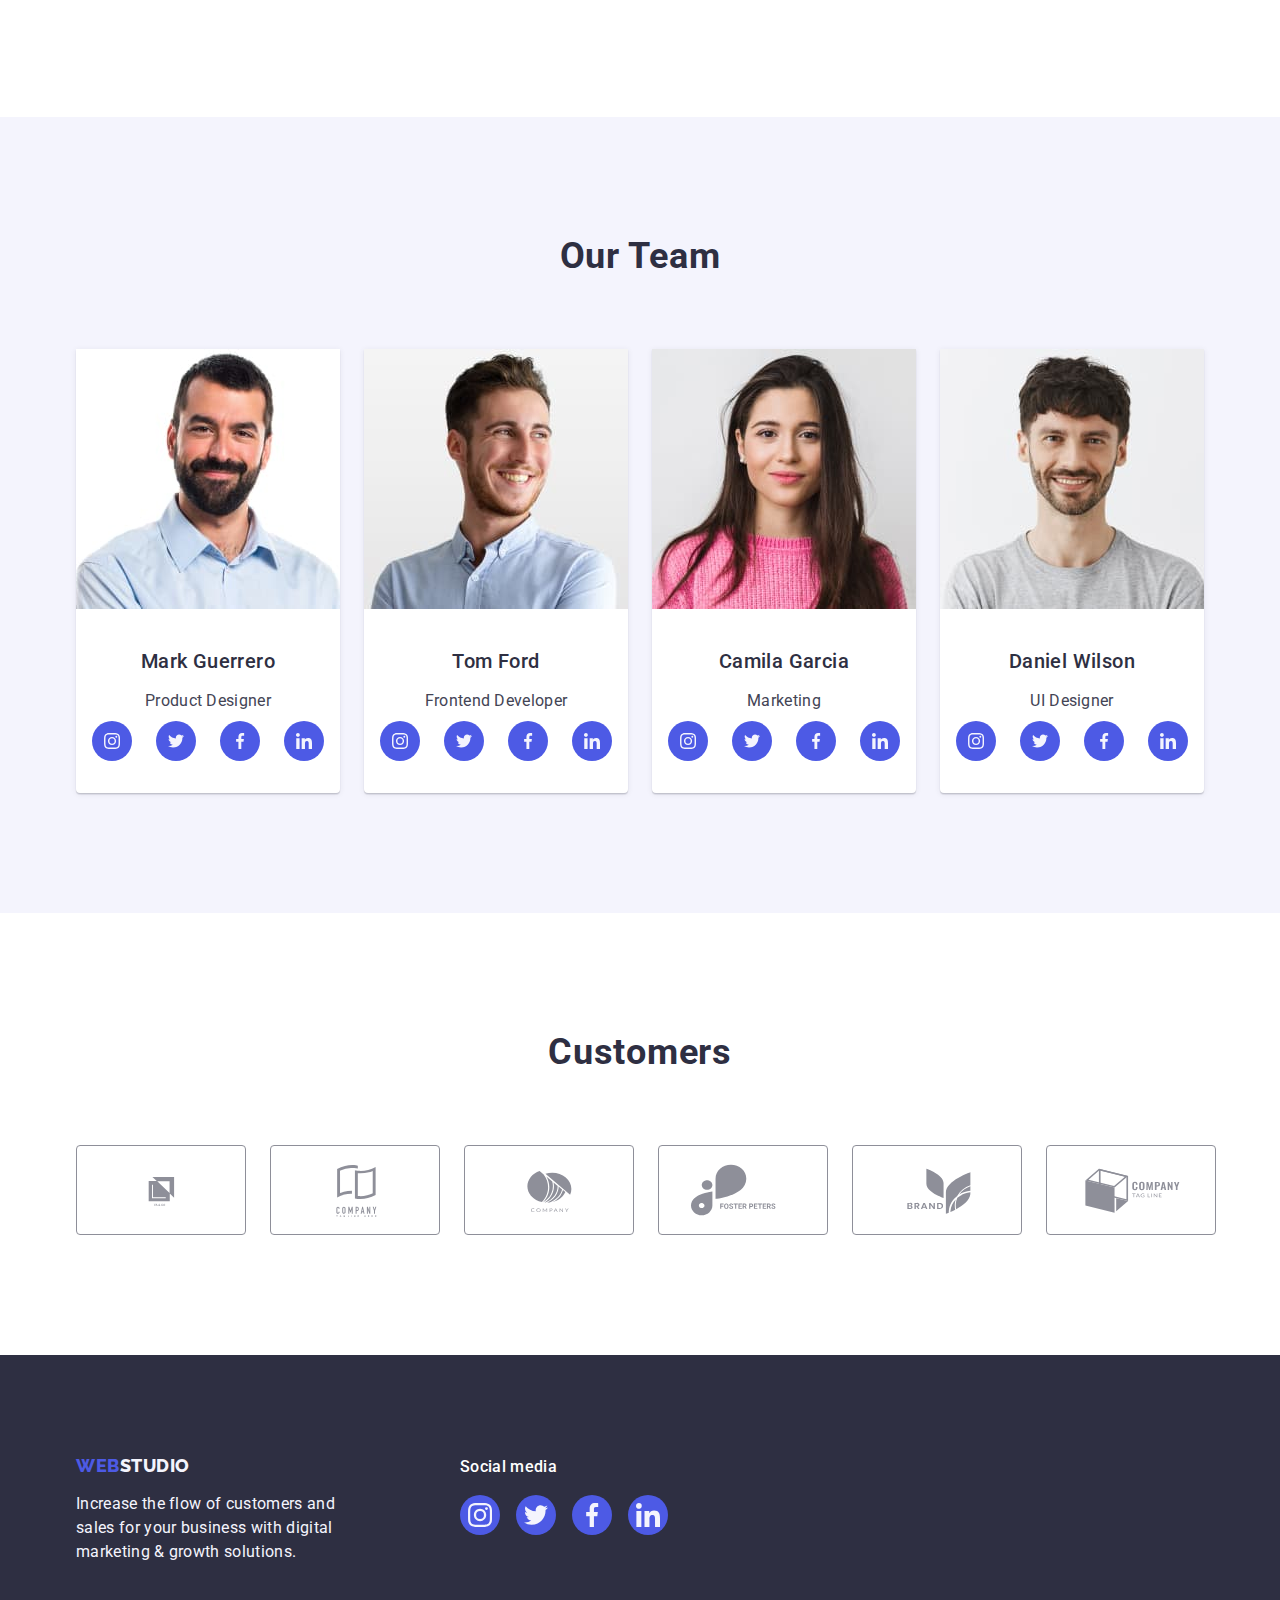
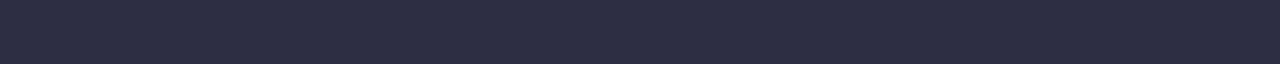
==== commit 6e49a9f1: "update" ====
--- a/index.html
+++ b/index.html
@@ -73,7 +73,7 @@
           <ul class="first-index list">
             <li class="i-list-item">
               <div class="goal-icon-box">
-                <svg xmlns="http://www.w3.org/2000/svg">
+                <svg width="64" height="64" xmlns="http://www.w3.org/2000/svg">
                   <use href="./images/icons.svg#icon-antenna1"></use>
                 </svg>
               </div>
@@ -85,7 +85,7 @@
             </li>
             <li class="i-list-item">
               <div class="goal-icon-box">
-                <svg xmlns="http://www.w3.org/2000/svg">
+                <svg width="64" height="64" xmlns="http://www.w3.org/2000/svg">
                   <use href="./images/icons.svg#icon-clock1"></use>
                 </svg>
               </div>
@@ -97,7 +97,7 @@
             </li>
             <li class="i-list-item">
               <div class="goal-icon-box">
-                <svg xmlns="http://www.w3.org/2000/svg">
+                <svg width="64" height="64" xmlns="http://www.w3.org/2000/svg">
                   <use href="./images/icons.svg#icon-diagram1"></use>
                 </svg>
               </div>
@@ -109,7 +109,7 @@
             </li>
             <li class="i-list-item">
               <div class="goal-icon-box">
-                <svg xmlns="http://www.w3.org/2000/svg">
+                <svg width="64" height="64" xmlns="http://www.w3.org/2000/svg">
                   <use href="./images/icons.svg#icon-astronaut1"></use>
                 </svg>
               </div>
@@ -177,6 +177,7 @@
                   <li class="social-media-list">
                     <a class="sm-icon">
                       <svg
+                        class="svg-stuff"
                         xmlns="http://www.w3.org/2000/svg"
                         width="16"
                         height="16"
@@ -190,6 +191,7 @@
                   <li class="social-media-list">
                     <a class="sm-icon">
                       <svg
+                        class="svg-stuff"
                         xmlns="http://www.w3.org/2000/svg"
                         width="16"
                         height="16"
@@ -203,6 +205,7 @@
                   <li class="social-media-list">
                     <a class="sm-icon">
                       <svg
+                        class="svg-stuff"
                         xmlns="http://www.w3.org/2000/svg"
                         width="16"
                         height="16"
@@ -216,6 +219,7 @@
                   <li class="social-media-list">
                     <a class="sm-icon">
                       <svg
+                        class="svg-stuff"
                         xmlns="http://www.w3.org/2000/svg"
                         width="16"
                         height="16"
@@ -243,6 +247,7 @@
                   <li class="social-media-list">
                     <a class="sm-icon">
                       <svg
+                        class="svg-stuff"
                         xmlns="http://www.w3.org/2000/svg"
                         width="16"
                         height="16"
@@ -256,6 +261,7 @@
                   <li class="social-media-list">
                     <a class="sm-icon">
                       <svg
+                        class="svg-stuff"
                         xmlns="http://www.w3.org/2000/svg"
                         width="16"
                         height="16"
@@ -269,6 +275,7 @@
                   <li class="social-media-list">
                     <a class="sm-icon">
                       <svg
+                        class="svg-stuff"
                         xmlns="http://www.w3.org/2000/svg"
                         width="16"
                         height="16"
@@ -282,6 +289,7 @@
                   <li class="social-media-list">
                     <a class="sm-icon">
                       <svg
+                        class="svg-stuff"
                         xmlns="http://www.w3.org/2000/svg"
                         width="16"
                         height="16"
@@ -309,6 +317,7 @@
                   <li class="social-media-list">
                     <a class="sm-icon">
                       <svg
+                        class="svg-stuff"
                         xmlns="http://www.w3.org/2000/svg"
                         width="16"
                         height="16"
@@ -322,6 +331,7 @@
                   <li class="social-media-list">
                     <a class="sm-icon">
                       <svg
+                        class="svg-stuff"
                         xmlns="http://www.w3.org/2000/svg"
                         width="16"
                         height="16"
@@ -335,6 +345,7 @@
                   <li class="social-media-list">
                     <a class="sm-icon">
                       <svg
+                        class="svg-stuff"
                         xmlns="http://www.w3.org/2000/svg"
                         width="16"
                         height="16"
@@ -348,6 +359,7 @@
                   <li class="social-media-list">
                     <a class="sm-icon">
                       <svg
+                        class="svg-stuff"
                         xmlns="http://www.w3.org/2000/svg"
                         width="16"
                         height="16"
@@ -375,6 +387,7 @@
                   <li class="social-media-list">
                     <a class="sm-icon">
                       <svg
+                        class="svg-stuff"
                         xmlns="http://www.w3.org/2000/svg"
                         width="16"
                         height="16"
@@ -388,6 +401,7 @@
                   <li class="social-media-list">
                     <a class="sm-icon">
                       <svg
+                        class="svg-stuff"
                         xmlns="http://www.w3.org/2000/svg"
                         width="16"
                         height="16"
@@ -401,6 +415,7 @@
                   <li class="social-media-list">
                     <a class="sm-icon">
                       <svg
+                        class="svg-stuff"
                         xmlns="http://www.w3.org/2000/svg"
                         width="16"
                         height="16"
@@ -414,6 +429,7 @@
                   <li class="social-media-list">
                     <a class="sm-icon">
                       <svg
+                        class="svg-stuff"
                         xmlns="http://www.w3.org/2000/svg"
                         width="16"
                         height="16"
@@ -472,7 +488,7 @@
     <!-- _________________________________________________________________________FOOTER-->
     <footer id="contacts" class="footer">
       <div class="container footer-container">
-        <div>
+        <div class="footer-logo-div">
           <a href="./index.html" class="logo link footer-logo"
             >Web<span class="logo-studio">Studio</span></a
           >
@@ -481,16 +497,17 @@
             digital marketing & growth solutions.
           </p>
         </div>
-        <div class="sm-footer-div">
+        <div>
           <p class="social-media-text">Social media</p>
           <ul class="list sm-icons-footer">
             <li class="social-media-list">
               <a class="sm-icon-f">
                 <svg
+                  class="svg-stuff"
                   xmlns="http://www.w3.org/2000/svg"
-                  width="16"
-                  height="16"
-                  viewBox="0 0 16 16"
+                  width="24"
+                  height="24"
+                  viewBox="0 0 24 24"
                   fill="none"
                 >
                   <use href="./images/icons.svg#icon-instagram2"></use>
@@ -500,10 +517,11 @@
             <li class="social-media-list">
               <a class="sm-icon-f">
                 <svg
+                  class="svg-stuff"
                   xmlns="http://www.w3.org/2000/svg"
-                  width="16"
-                  height="16"
-                  viewBox="0 0 16 16"
+                  width="24"
+                  height="24"
+                  viewBox="0 0 24 24"
                   fill="none"
                 >
                   <use href="./images/icons.svg#icon-twitter1"></use>
@@ -513,10 +531,11 @@
             <li class="social-media-list">
               <a class="sm-icon-f">
                 <svg
+                  class="svg-stuff"
                   xmlns="http://www.w3.org/2000/svg"
-                  width="16"
-                  height="16"
-                  viewBox="0 0 16 16"
+                  width="24"
+                  height="24"
+                  viewBox="0 0 24 24"
                   fill="none"
                 >
                   <use href="./images/icons.svg#icon-facebook1"></use>
@@ -526,10 +545,11 @@
             <li class="social-media-list">
               <a class="sm-icon-f">
                 <svg
+                  class="svg-stuff"
                   xmlns="http://www.w3.org/2000/svg"
-                  width="16"
-                  height="16"
-                  viewBox="0 0 16 16"
+                  width="24"
+                  height="24"
+                  viewBox="0 0 24 24"
                   fill="none"
                 >
                   <use href="./images/icons.svg#icon-linkedin1"></use>
--- a/css/styles.css
+++ b/css/styles.css
@@ -72,6 +72,8 @@
 .header {
   border-bottom: 1px solid var(--accent);
   display: flex;
+  box-shadow: 0px 2px 1px rgba(46, 47, 66, 0.08), 0px 1px 1px rgba(46, 47, 66, 0.16), 0px 1px 6px rgba(46, 47, 66, 0.08);
+  max-width: 100%;
 }
 
 .head {
@@ -177,6 +179,7 @@
 
 .footer-container {
   display: flex;
+  align-items: baseline;
 }
   
 .footer-logo {
@@ -188,14 +191,16 @@
   color: var(--light);
   max-width: 264px;
   text-align: left;
-}
-
-.sm-footer-div {
-  margin-left: 120px;
+ }
+
+.footer-logo-div {
+  margin-right: 120px;
 }
 
 .social-media-text {
   color: var(--white-background);
+  font-weight: 500;
+  margin-bottom: 16px;
 }
 
 .sm-icons-footer {
@@ -203,7 +208,6 @@
 justify-content: center;
 align-items: center;
 gap: 16px;
-margin-top: 16px;
 }
 
 .sm-icon-f {
@@ -235,7 +239,8 @@
 .background {
   background-image: linear-gradient(
      to right, var(--hero-background), 
-  var(--hero-background)), url("https://raw.githubusercontent.com/KamaWalk/goit-homework-04/main/images/people-office1.jpg"); 
+  var(--hero-background)), url("./images/people-office1.jpg"); 
+  background-repeat: no-repeat;
   max-width: 1440px;
 }
 
@@ -455,6 +460,10 @@
   background-color: var(--pressed-state);
 }
 
+.svg-stuff {
+  fill: var(--light);
+}
+
 /* ____________________________________________________ CUSTOMERS */
 
 .customers {
@@ -502,6 +511,9 @@
   margin-bottom: 72px;
 }
 
+.filter-link {
+  display: block;
+}
 
 .button {
   color: var(--primary-brand);
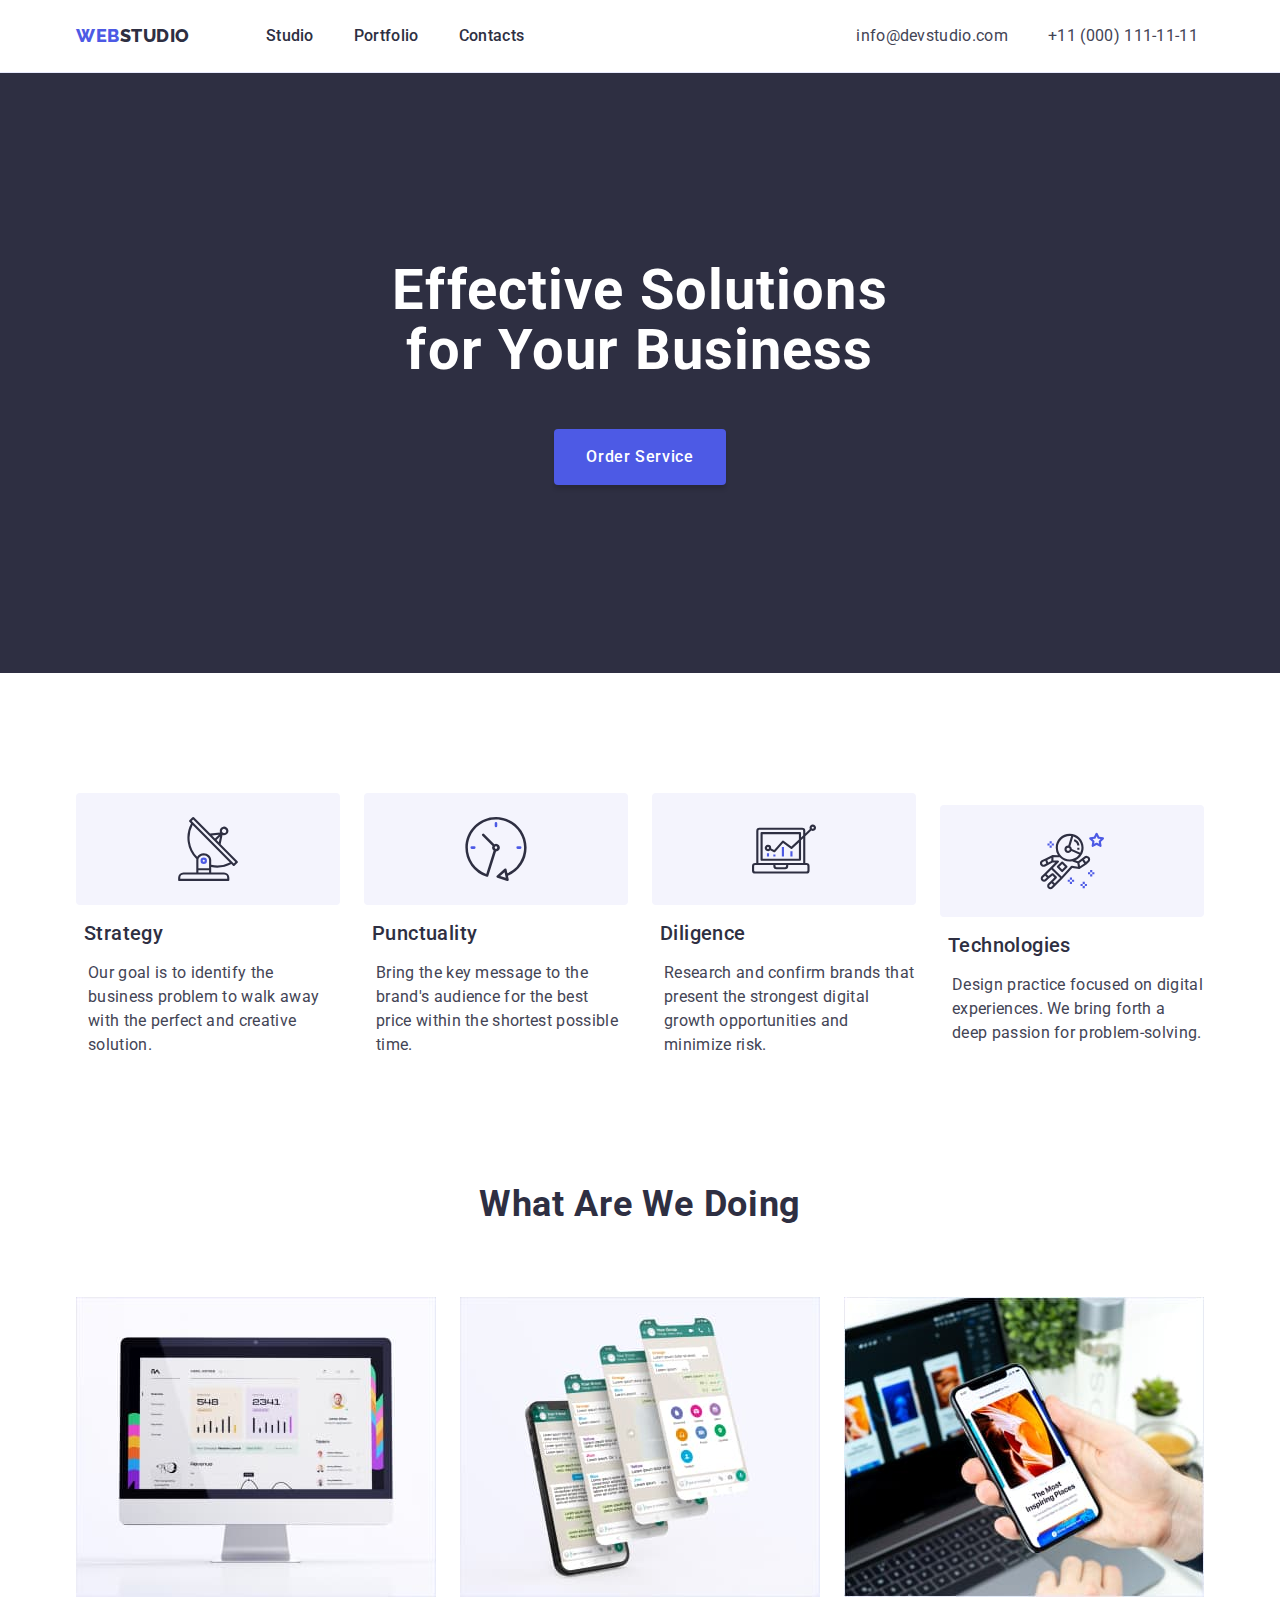
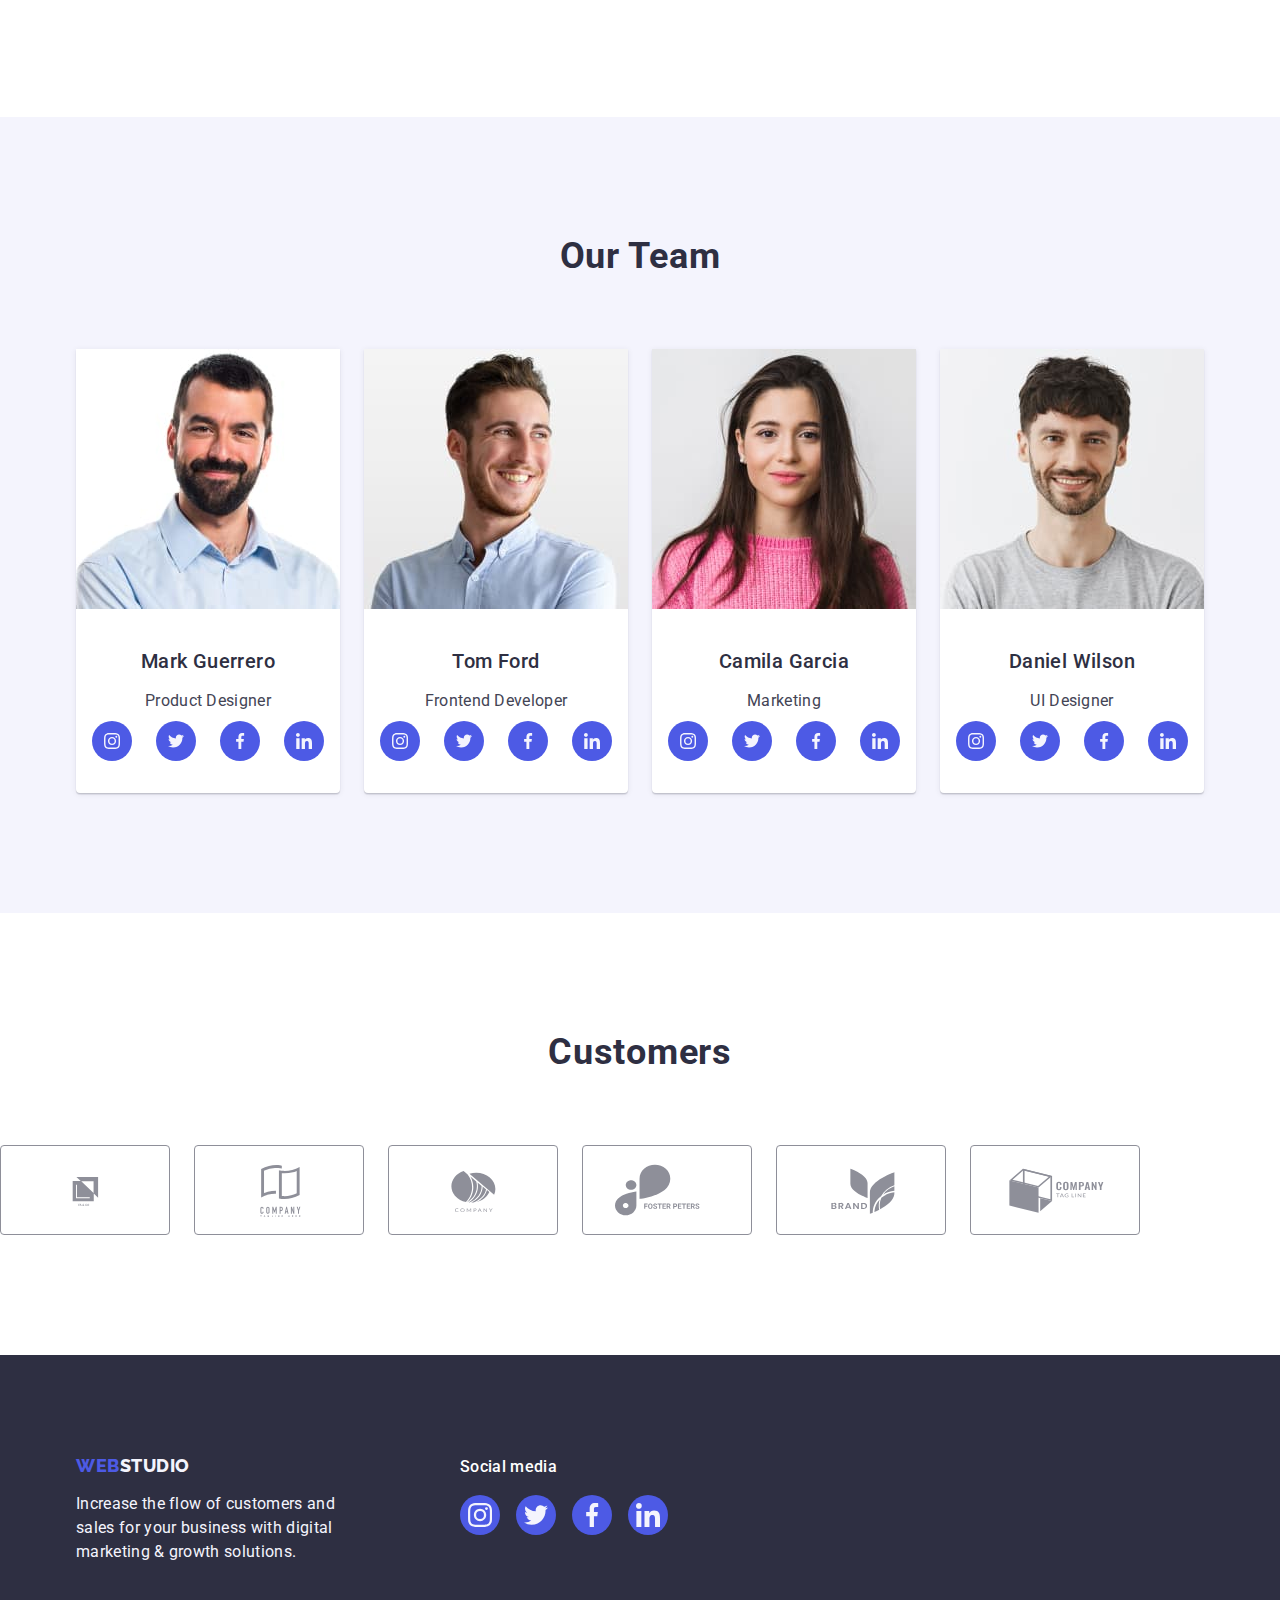
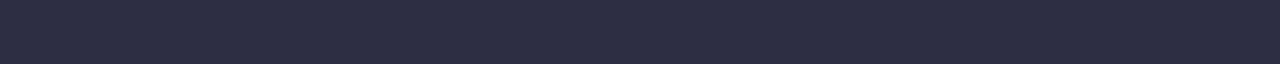
==== commit 9a746ba0: "update 5 section" ====
--- a/index.html
+++ b/index.html
@@ -448,9 +448,9 @@
       </section>
       <!-- ________________________________________________________________________________CUSTOMERS ___-->
       <section class="section">
+        <div class="container"></div>
         <h2 class="index-h-two">Customers</h2>
-        <div class="container">
-          <ul class="customers list">
+         <ul class="customers list">
             <li class="icon-list icon">
               <svg width="104px" height="56px" viewBox="0 0 104 56" fill="none">
                 <use href="./images/icons.svg#icon-logo"></use>
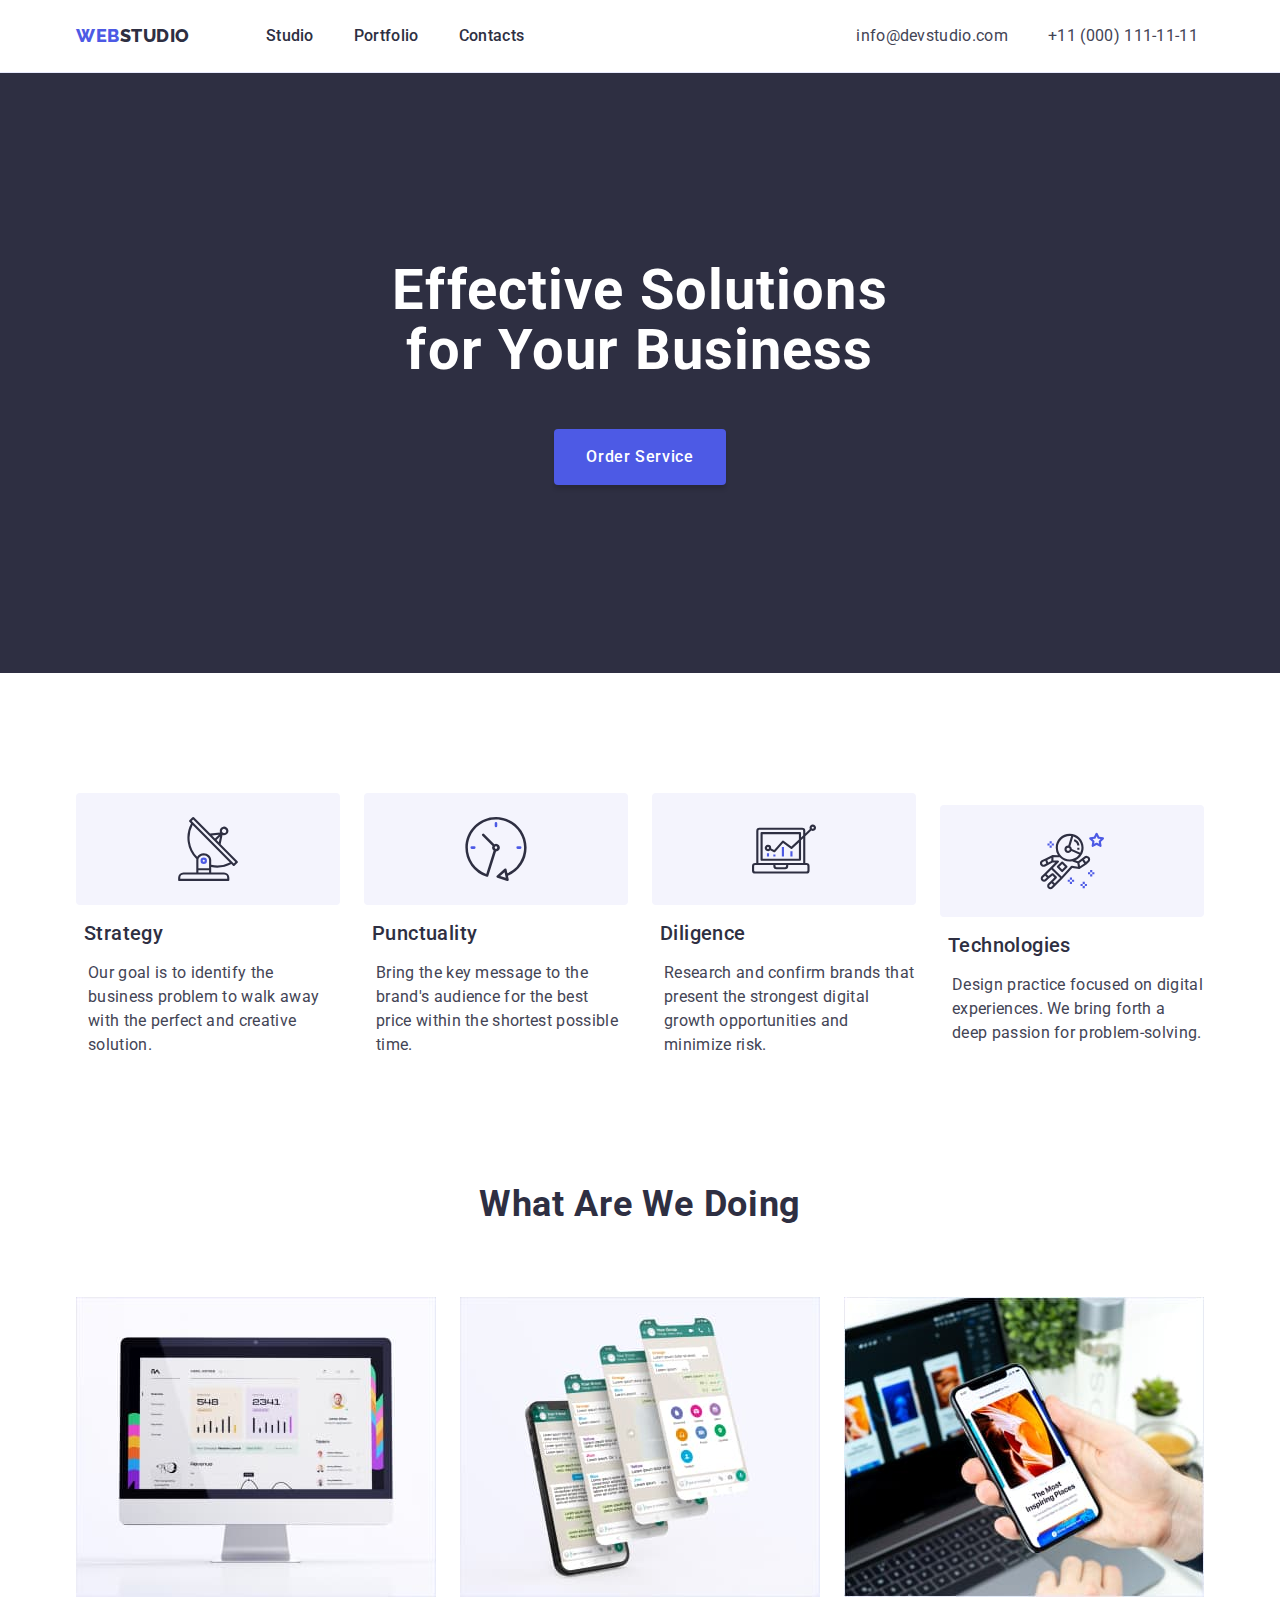
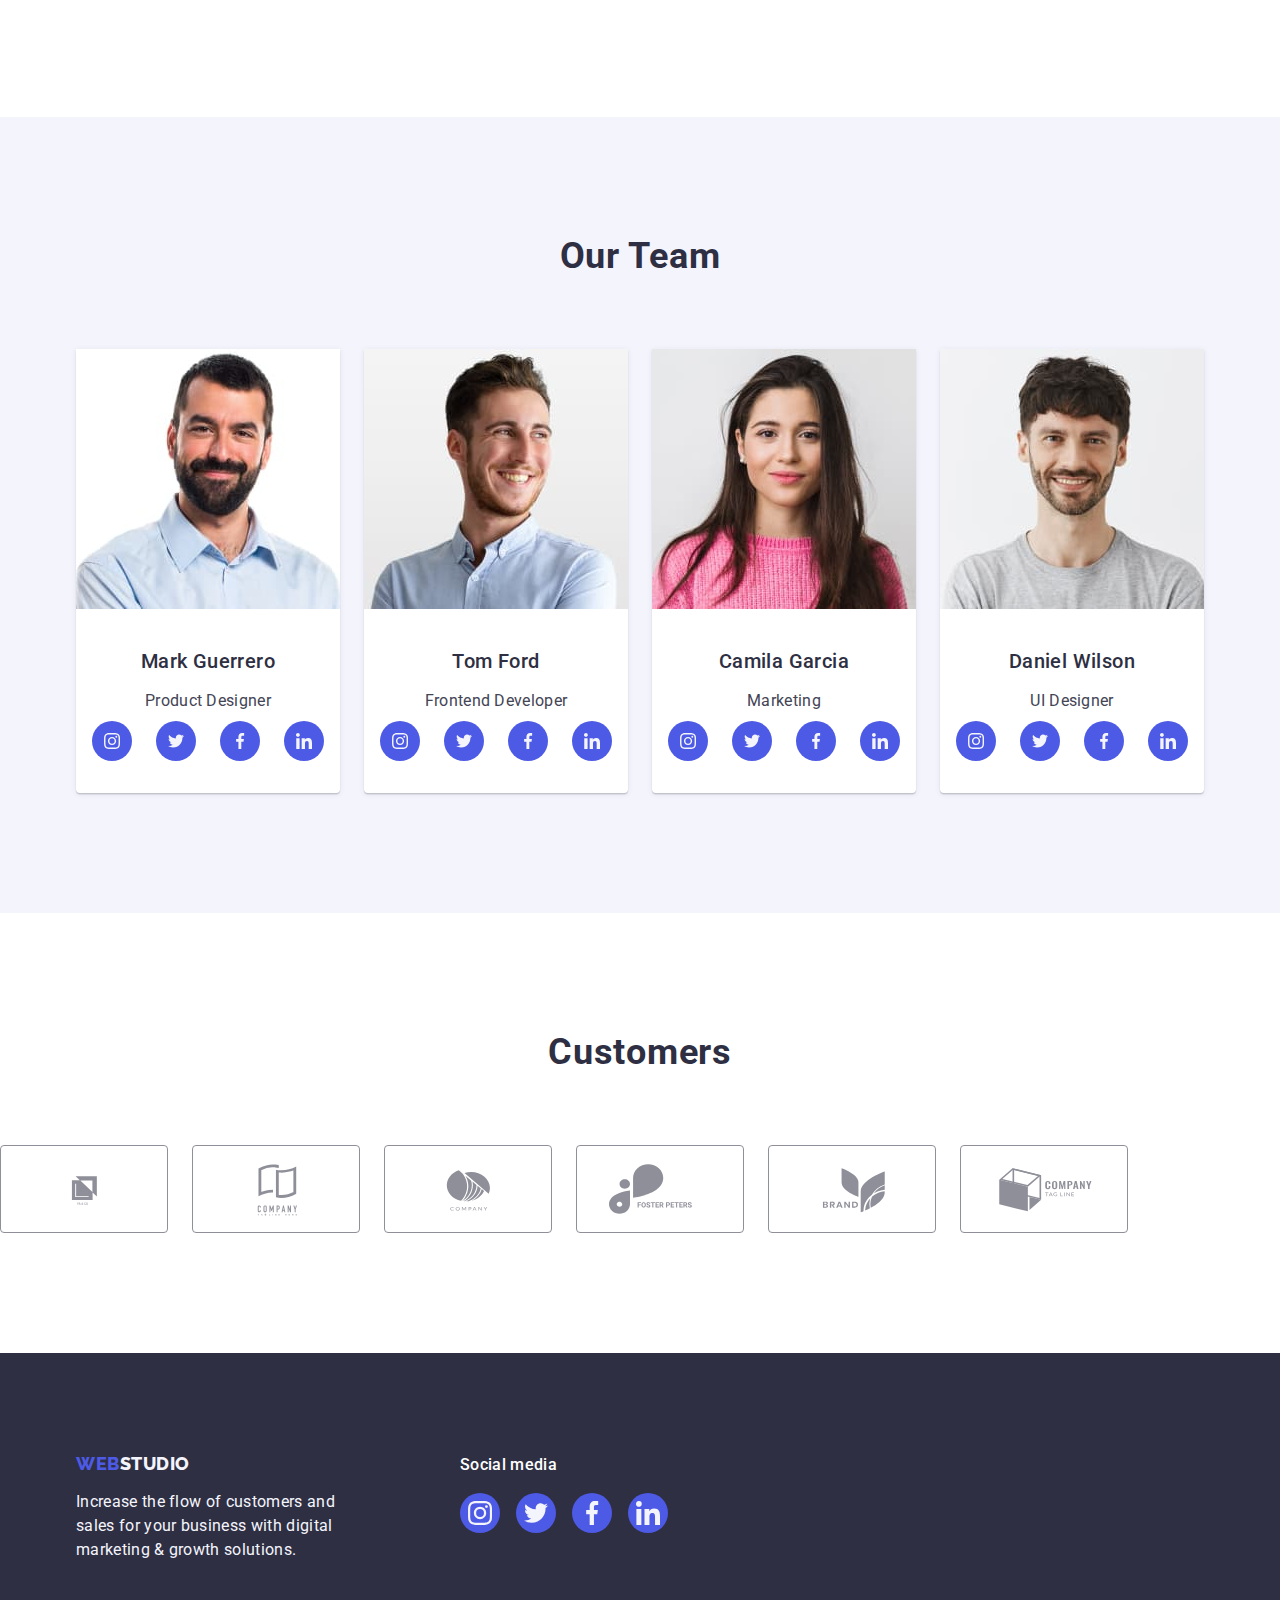
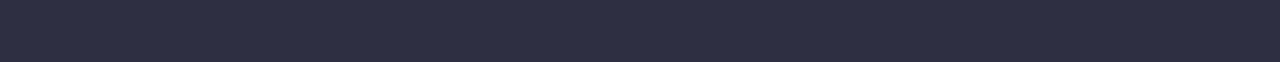
==== commit 8119eabe: "update" ====
--- a/index.html
+++ b/index.html
@@ -451,35 +451,47 @@
         <div class="container"></div>
         <h2 class="index-h-two">Customers</h2>
          <ul class="customers list">
-            <li class="icon-list icon">
-              <svg width="104px" height="56px" viewBox="0 0 104 56" fill="none">
+            <li class="icon-list">
+              <a class="customers-icon icon">
+              <svg class="svg-customer" width="104px" height="56px" viewBox="0 0 104 56" fill="none">
                 <use href="./images/icons.svg#icon-logo"></use>
               </svg>
-            </li>
-            <li class="icon-list icon">
-              <svg width="104px" height="56px" viewBox="0 0 104 56" fill="none">
+              </a>
+            </li>
+            <li class="icon-list">
+              <a class="customers-icon icon">
+              <svg class="svg-customer" width="104px" height="56px" viewBox="0 0 104 56" fill="none">
                 <use href="./images/icons.svg#icon-logo2"></use>
               </svg>
-            </li>
-            <li class="icon-list icon">
-              <svg width="104px" height="56px" viewBox="0 0 104 56" fill="none">
+              </a>
+            </li>
+            <li class="icon-list">
+              <a class="customers-icon icon">
+              <svg class="svg-customer" width="104px" height="56px" viewBox="0 0 104 56" fill="none">
                 <use href="./images/icons.svg#icon-logo3"></use>
               </svg>
-            </li>
-            <li class="icon-list icon">
-              <svg width="104px" height="56px" viewBox="0 0 104 56" fill="none">
+              </a>
+            </li>
+            <li class="icon-list">
+              <a class="customers-icon icon">
+              <svg class="svg-customer" width="104px" height="56px" viewBox="0 0 104 56" fill="none">
                 <use href="./images/icons.svg#icon-logo4"></use>
               </svg>
-            </li>
-            <li class="icon-list icon">
-              <svg width="104px" height="56px" viewBox="0 0 104 56" fill="none">
+              </a>
+            </li>
+            <li class="icon-list">
+              <a class="customers-icon icon">
+              <svg class="svg-customer" width="104px" height="56px" viewBox="0 0 104 56" fill="none">
                 <use href="./images/icons.svg#icon-logo5"></use>
               </svg>
-            </li>
-            <li class="icon-list icon">
-              <svg width="104px" height="56px" viewBox="0 0 104 56" fill="none">
+              </a>
+            </li>
+            <li class="icon-list">
+              <a class="customers-icon icon">
+              <svg class="svg-customer" width="104px" height="56px" viewBox="0 0 104 56" fill="none">
                 <use href="./images/icons.svg#icon-logo6"></use>
               </svg>
+              </a>
             </li>
           </ul>
         </div>
--- a/css/styles.css
+++ b/css/styles.css
@@ -467,7 +467,7 @@
 /* ____________________________________________________ CUSTOMERS */
 
 .customers {
-  display: inline-flex;
+  display: flex;
   align-items: center;
   justify-items: center;
   gap: var(--gap-content);
@@ -476,20 +476,39 @@
 .icon-list {
   width: 168px;
   height: 88px;
-  padding: 16px 32px;
-}
+  }
+
+.customers-icon {
+  width: 100%;
+  height: 100%;
+  
+}
+
+
 
 .icon {
 background-color: var(--white-background);
 border-radius: 4px;
-border: 1px solid var(--LIGHT-SLATE, #8E8F99);
-width: 100%;
-height: 100%;
+border: 1px solid var(--subtle-text);
+width: calc((100% - 120px) / 6);
 display:flex;
 justify-content: center;
 align-items: center;
-}
-
+width: 100%;
+height: 100%;
+padding: 16px 32px;
+color: var(--subtle-text);
+}
+
+.icon:hover, .icon:focus {
+  background-color: var(--white-background);
+  color: var(--pressed-state);
+  border-color: var(--pressed-state);
+}
+
+.svg-customer {
+  fill: currentColor;
+}
 
 /* __________________________________PORTFOLIO PAGE */
 .section-portfolio {
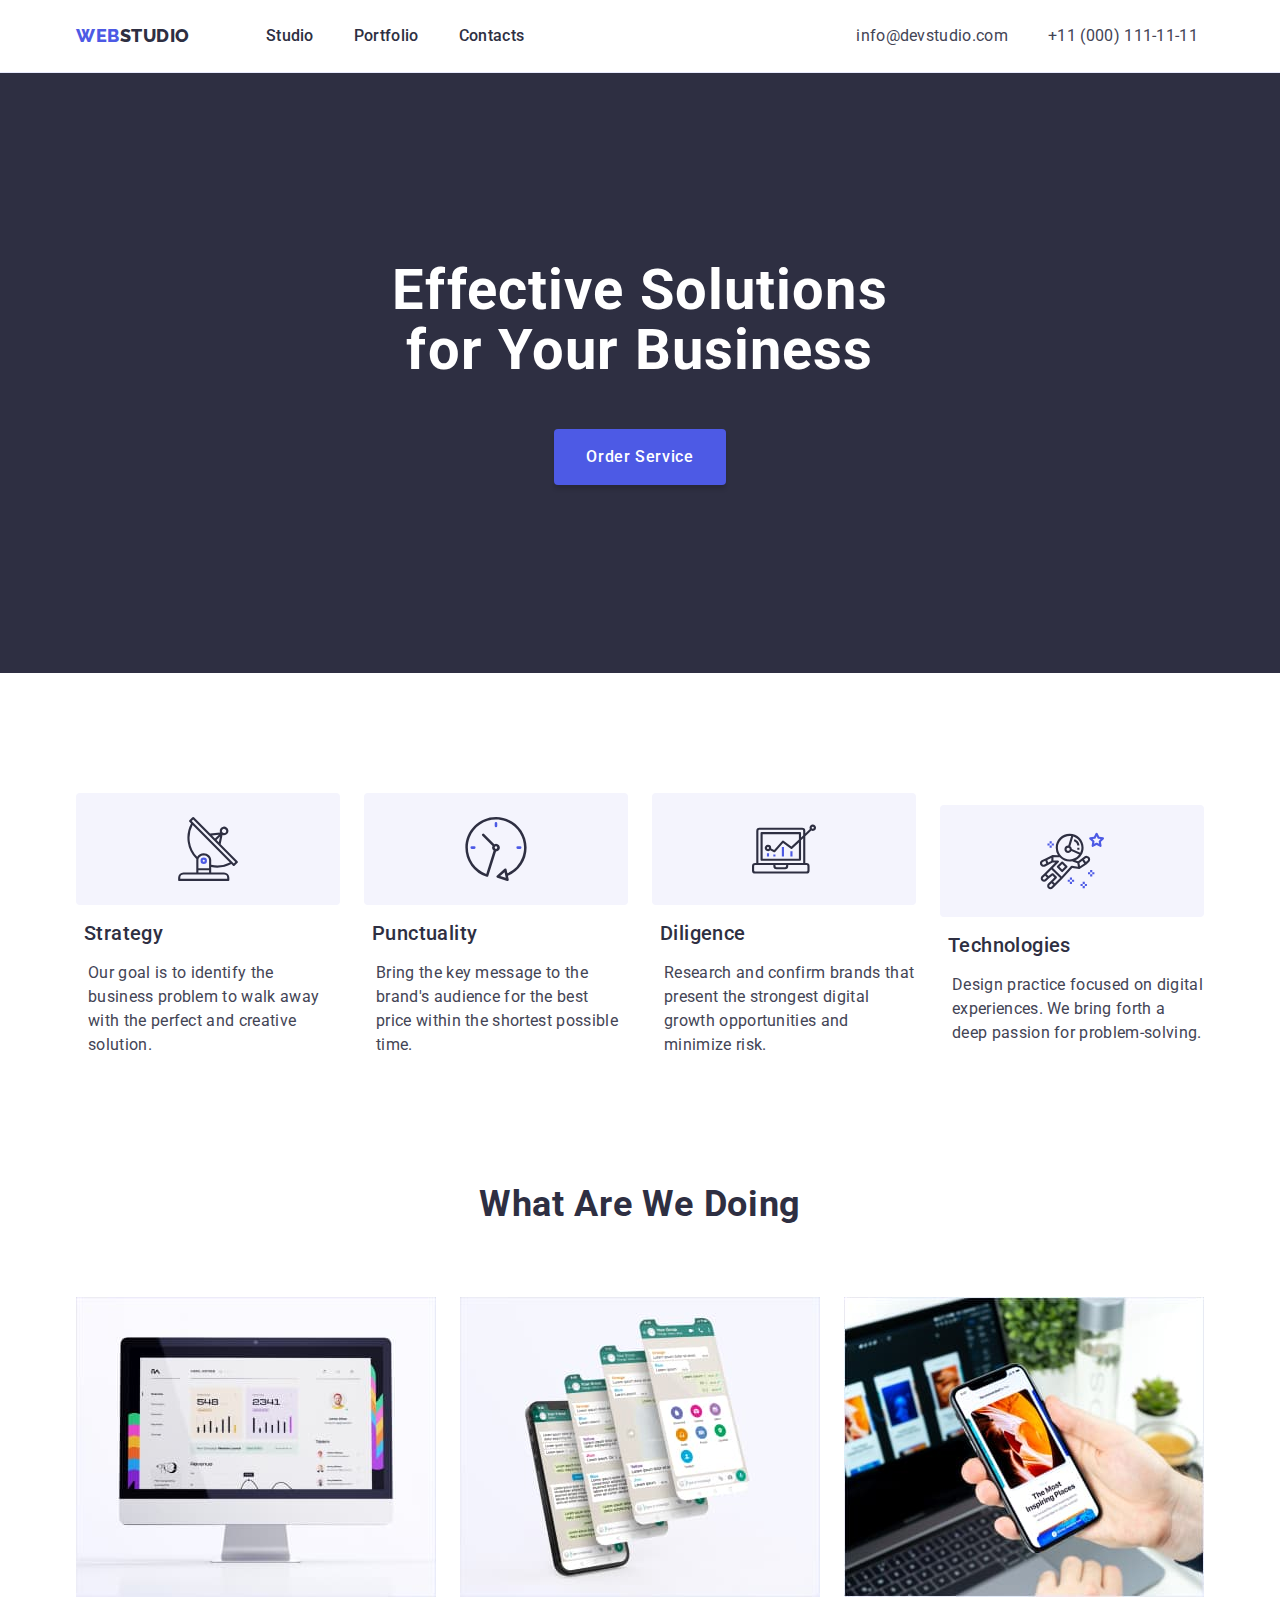
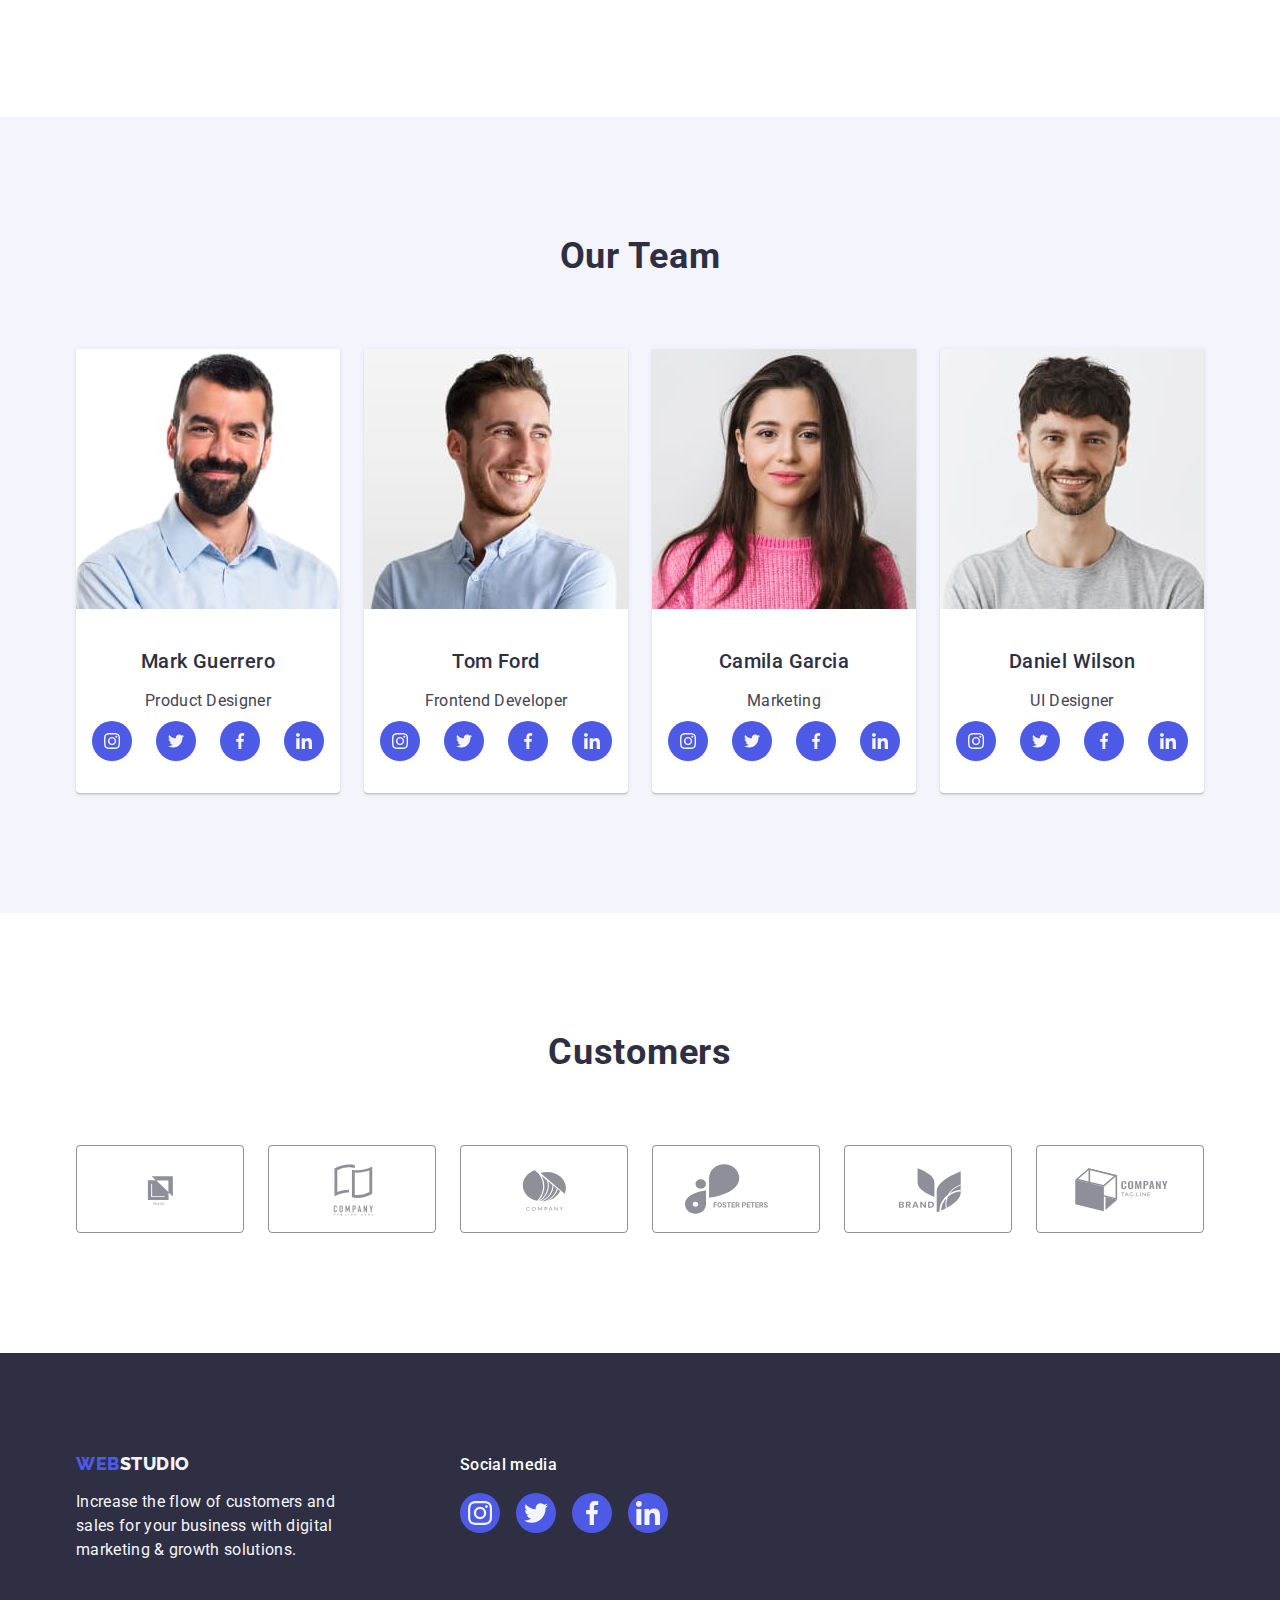
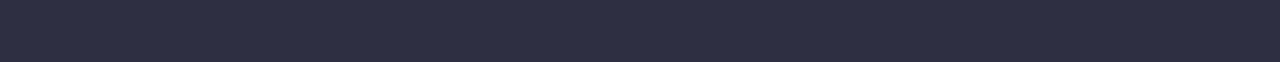
==== commit 904f537f: "style" ====
--- a/index.html
+++ b/index.html
@@ -175,7 +175,7 @@
                 <p class="index-p">Product Designer</p>
                 <ul class="list social-media-icons">
                   <li class="social-media-list">
-                    <a class="sm-icon">
+                    <a href="" class="sm-icon">
                       <svg
                         class="svg-stuff"
                         xmlns="http://www.w3.org/2000/svg"
@@ -189,7 +189,7 @@
                     </a>
                   </li>
                   <li class="social-media-list">
-                    <a class="sm-icon">
+                    <a href="" class="sm-icon">
                       <svg
                         class="svg-stuff"
                         xmlns="http://www.w3.org/2000/svg"
@@ -203,7 +203,7 @@
                     </a>
                   </li>
                   <li class="social-media-list">
-                    <a class="sm-icon">
+                    <a href="" class="sm-icon">
                       <svg
                         class="svg-stuff"
                         xmlns="http://www.w3.org/2000/svg"
@@ -217,7 +217,7 @@
                     </a>
                   </li>
                   <li class="social-media-list">
-                    <a class="sm-icon">
+                    <a href="" class="sm-icon">
                       <svg
                         class="svg-stuff"
                         xmlns="http://www.w3.org/2000/svg"
@@ -245,7 +245,7 @@
                 <p class="index-p">Frontend Developer</p>
                 <ul class="list social-media-icons">
                   <li class="social-media-list">
-                    <a class="sm-icon">
+                    <a href="" class="sm-icon">
                       <svg
                         class="svg-stuff"
                         xmlns="http://www.w3.org/2000/svg"
@@ -259,7 +259,7 @@
                     </a>
                   </li>
                   <li class="social-media-list">
-                    <a class="sm-icon">
+                    <a href="" class="sm-icon">
                       <svg
                         class="svg-stuff"
                         xmlns="http://www.w3.org/2000/svg"
@@ -273,7 +273,7 @@
                     </a>
                   </li>
                   <li class="social-media-list">
-                    <a class="sm-icon">
+                    <a href="" class="sm-icon">
                       <svg
                         class="svg-stuff"
                         xmlns="http://www.w3.org/2000/svg"
@@ -287,7 +287,7 @@
                     </a>
                   </li>
                   <li class="social-media-list">
-                    <a class="sm-icon">
+                    <a href="" class="sm-icon">
                       <svg
                         class="svg-stuff"
                         xmlns="http://www.w3.org/2000/svg"
@@ -315,7 +315,7 @@
                 <p class="index-p">Marketing</p>
                 <ul class="list social-media-icons">
                   <li class="social-media-list">
-                    <a class="sm-icon">
+                    <a href="" class="sm-icon">
                       <svg
                         class="svg-stuff"
                         xmlns="http://www.w3.org/2000/svg"
@@ -329,7 +329,7 @@
                     </a>
                   </li>
                   <li class="social-media-list">
-                    <a class="sm-icon">
+                    <a href="" class="sm-icon">
                       <svg
                         class="svg-stuff"
                         xmlns="http://www.w3.org/2000/svg"
@@ -343,7 +343,7 @@
                     </a>
                   </li>
                   <li class="social-media-list">
-                    <a class="sm-icon">
+                    <a href="" class="sm-icon">
                       <svg
                         class="svg-stuff"
                         xmlns="http://www.w3.org/2000/svg"
@@ -357,7 +357,7 @@
                     </a>
                   </li>
                   <li class="social-media-list">
-                    <a class="sm-icon">
+                    <a href="" class="sm-icon">
                       <svg
                         class="svg-stuff"
                         xmlns="http://www.w3.org/2000/svg"
@@ -385,7 +385,7 @@
                 <p class="index-p">UI Designer</p>
                 <ul class="list social-media-icons">
                   <li class="social-media-list">
-                    <a class="sm-icon">
+                    <a href="" class="sm-icon">
                       <svg
                         class="svg-stuff"
                         xmlns="http://www.w3.org/2000/svg"
@@ -399,7 +399,7 @@
                     </a>
                   </li>
                   <li class="social-media-list">
-                    <a class="sm-icon">
+                    <a href="" class="sm-icon">
                       <svg
                         class="svg-stuff"
                         xmlns="http://www.w3.org/2000/svg"
@@ -413,7 +413,7 @@
                     </a>
                   </li>
                   <li class="social-media-list">
-                    <a class="sm-icon">
+                    <a href="" class="sm-icon">
                       <svg
                         class="svg-stuff"
                         xmlns="http://www.w3.org/2000/svg"
@@ -427,7 +427,7 @@
                     </a>
                   </li>
                   <li class="social-media-list">
-                    <a class="sm-icon">
+                    <a href="" class="sm-icon">
                       <svg
                         class="svg-stuff"
                         xmlns="http://www.w3.org/2000/svg"
@@ -448,49 +448,85 @@
       </section>
       <!-- ________________________________________________________________________________CUSTOMERS ___-->
       <section class="section">
-        <div class="container"></div>
-        <h2 class="index-h-two">Customers</h2>
-         <ul class="customers list">
+        <div class="container">
+          <h2 class="index-h-two">Customers</h2>
+          <ul class="customers list">
             <li class="icon-list">
               <a class="customers-icon icon">
-              <svg class="svg-customer" width="104px" height="56px" viewBox="0 0 104 56" fill="none">
-                <use href="./images/icons.svg#icon-logo"></use>
-              </svg>
+                <svg
+                  class="svg-customer"
+                  width="104px"
+                  height="56px"
+                  viewBox="0 0 104 56"
+                  fill="none"
+                >
+                  <use href="./images/icons.svg#icon-logo"></use>
+                </svg>
               </a>
             </li>
             <li class="icon-list">
               <a class="customers-icon icon">
-              <svg class="svg-customer" width="104px" height="56px" viewBox="0 0 104 56" fill="none">
-                <use href="./images/icons.svg#icon-logo2"></use>
-              </svg>
+                <svg
+                  class="svg-customer"
+                  width="104px"
+                  height="56px"
+                  viewBox="0 0 104 56"
+                  fill="none"
+                >
+                  <use href="./images/icons.svg#icon-logo2"></use>
+                </svg>
               </a>
             </li>
             <li class="icon-list">
               <a class="customers-icon icon">
-              <svg class="svg-customer" width="104px" height="56px" viewBox="0 0 104 56" fill="none">
-                <use href="./images/icons.svg#icon-logo3"></use>
-              </svg>
+                <svg
+                  class="svg-customer"
+                  width="104px"
+                  height="56px"
+                  viewBox="0 0 104 56"
+                  fill="none"
+                >
+                  <use href="./images/icons.svg#icon-logo3"></use>
+                </svg>
               </a>
             </li>
             <li class="icon-list">
               <a class="customers-icon icon">
-              <svg class="svg-customer" width="104px" height="56px" viewBox="0 0 104 56" fill="none">
-                <use href="./images/icons.svg#icon-logo4"></use>
-              </svg>
+                <svg
+                  class="svg-customer"
+                  width="104px"
+                  height="56px"
+                  viewBox="0 0 104 56"
+                  fill="none"
+                >
+                  <use href="./images/icons.svg#icon-logo4"></use>
+                </svg>
               </a>
             </li>
             <li class="icon-list">
               <a class="customers-icon icon">
-              <svg class="svg-customer" width="104px" height="56px" viewBox="0 0 104 56" fill="none">
-                <use href="./images/icons.svg#icon-logo5"></use>
-              </svg>
+                <svg
+                  class="svg-customer"
+                  width="104px"
+                  height="56px"
+                  viewBox="0 0 104 56"
+                  fill="none"
+                >
+                  <use href="./images/icons.svg#icon-logo5"></use>
+                </svg>
               </a>
             </li>
             <li class="icon-list">
               <a class="customers-icon icon">
-              <svg class="svg-customer" width="104px" height="56px" viewBox="0 0 104 56" fill="none">
-                <use href="./images/icons.svg#icon-logo6"></use>
-              </svg>
+                <svg
+                  class="svg-customer"
+                  width="104px"
+                  height="56px"
+                  viewBox="0 0 104 56"
+                  fill="none"
+                >
+                  <use href="./images/icons.svg#icon-logo6"></use>
+                </svg>
               </a>
             </li>
           </ul>
--- a/css/styles.css
+++ b/css/styles.css
@@ -237,8 +237,7 @@
 }
 
 .background {
-  background-image: linear-gradient(
-     to right, var(--hero-background), 
+  background-image: linear-gradient(var(--hero-background), 
   var(--hero-background)), url("./images/people-office1.jpg"); 
   background-repeat: no-repeat;
   max-width: 1440px;
@@ -458,7 +457,10 @@
 
 .sm-icon:hover, .sm-icon:focus {
   background-color: var(--pressed-state);
-}
+  border-color: var(--pressed-state);
+}
+
+
 
 .svg-stuff {
   fill: var(--light);
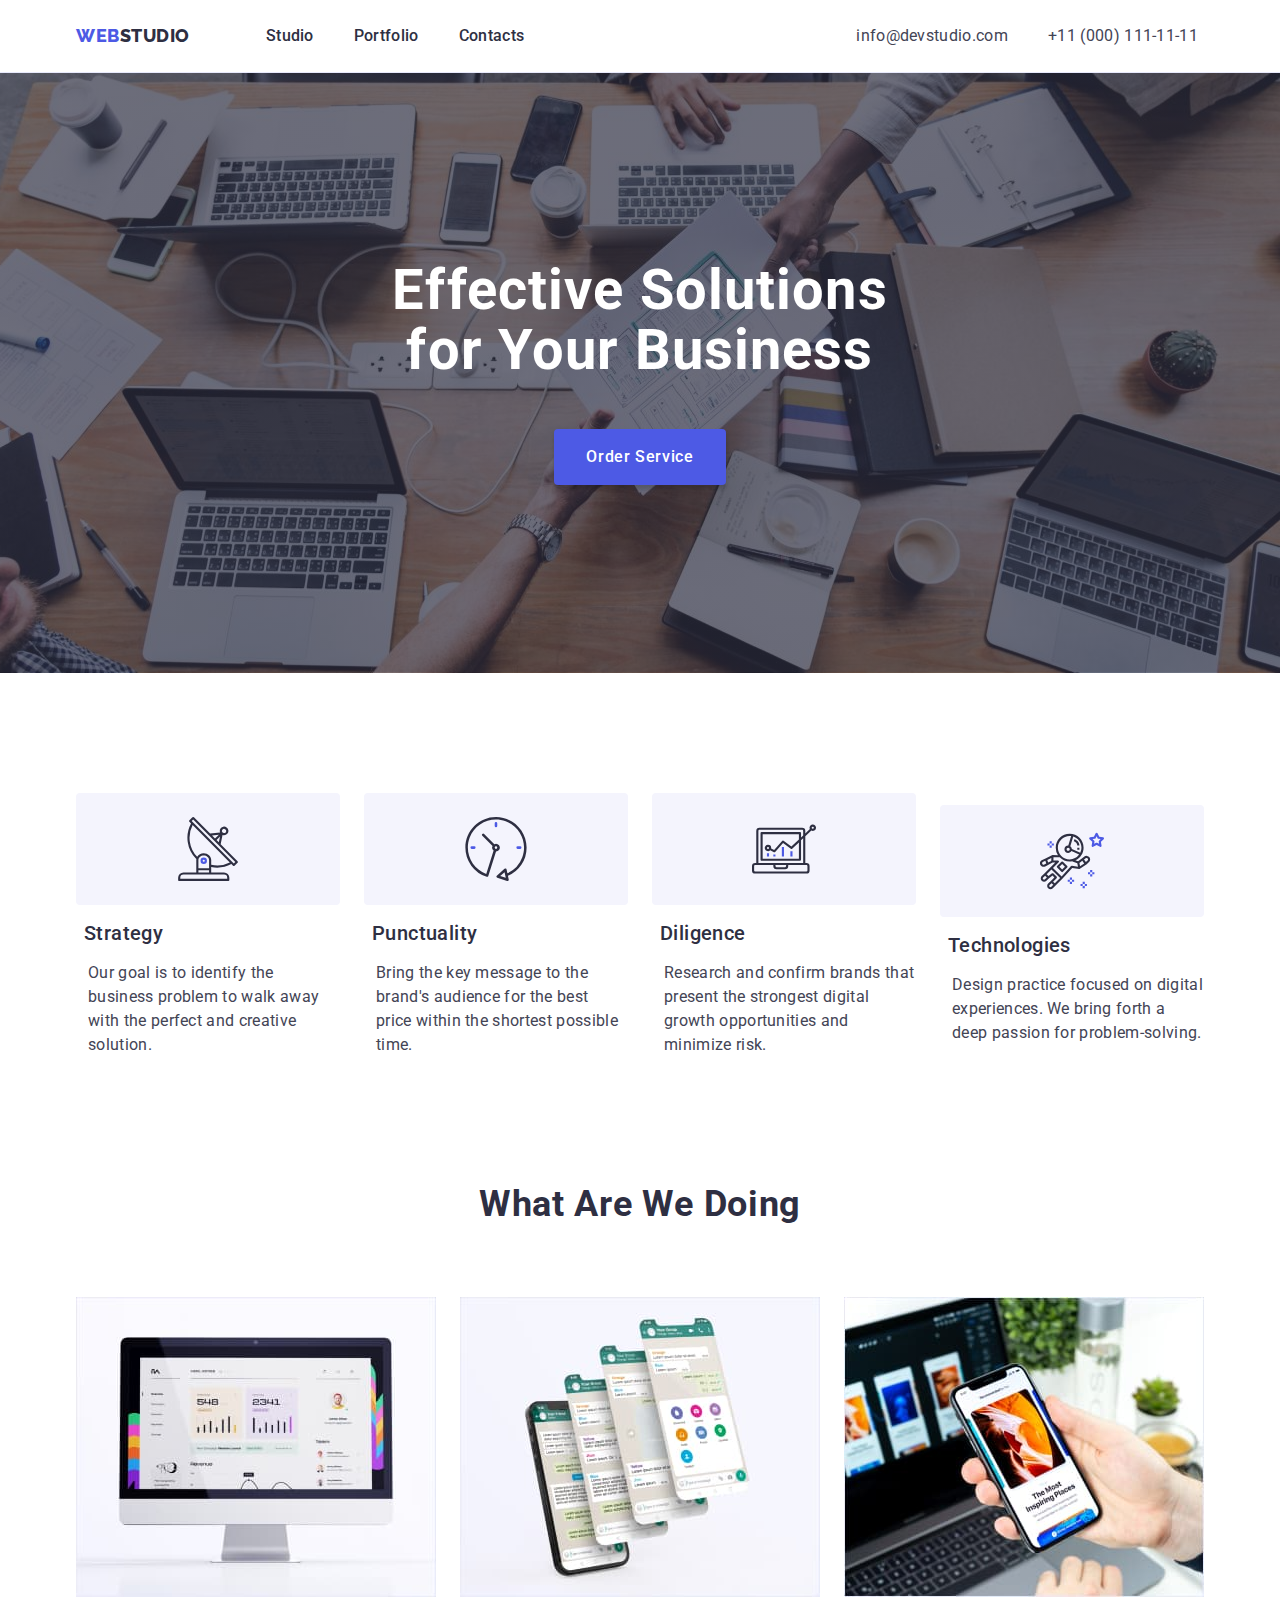
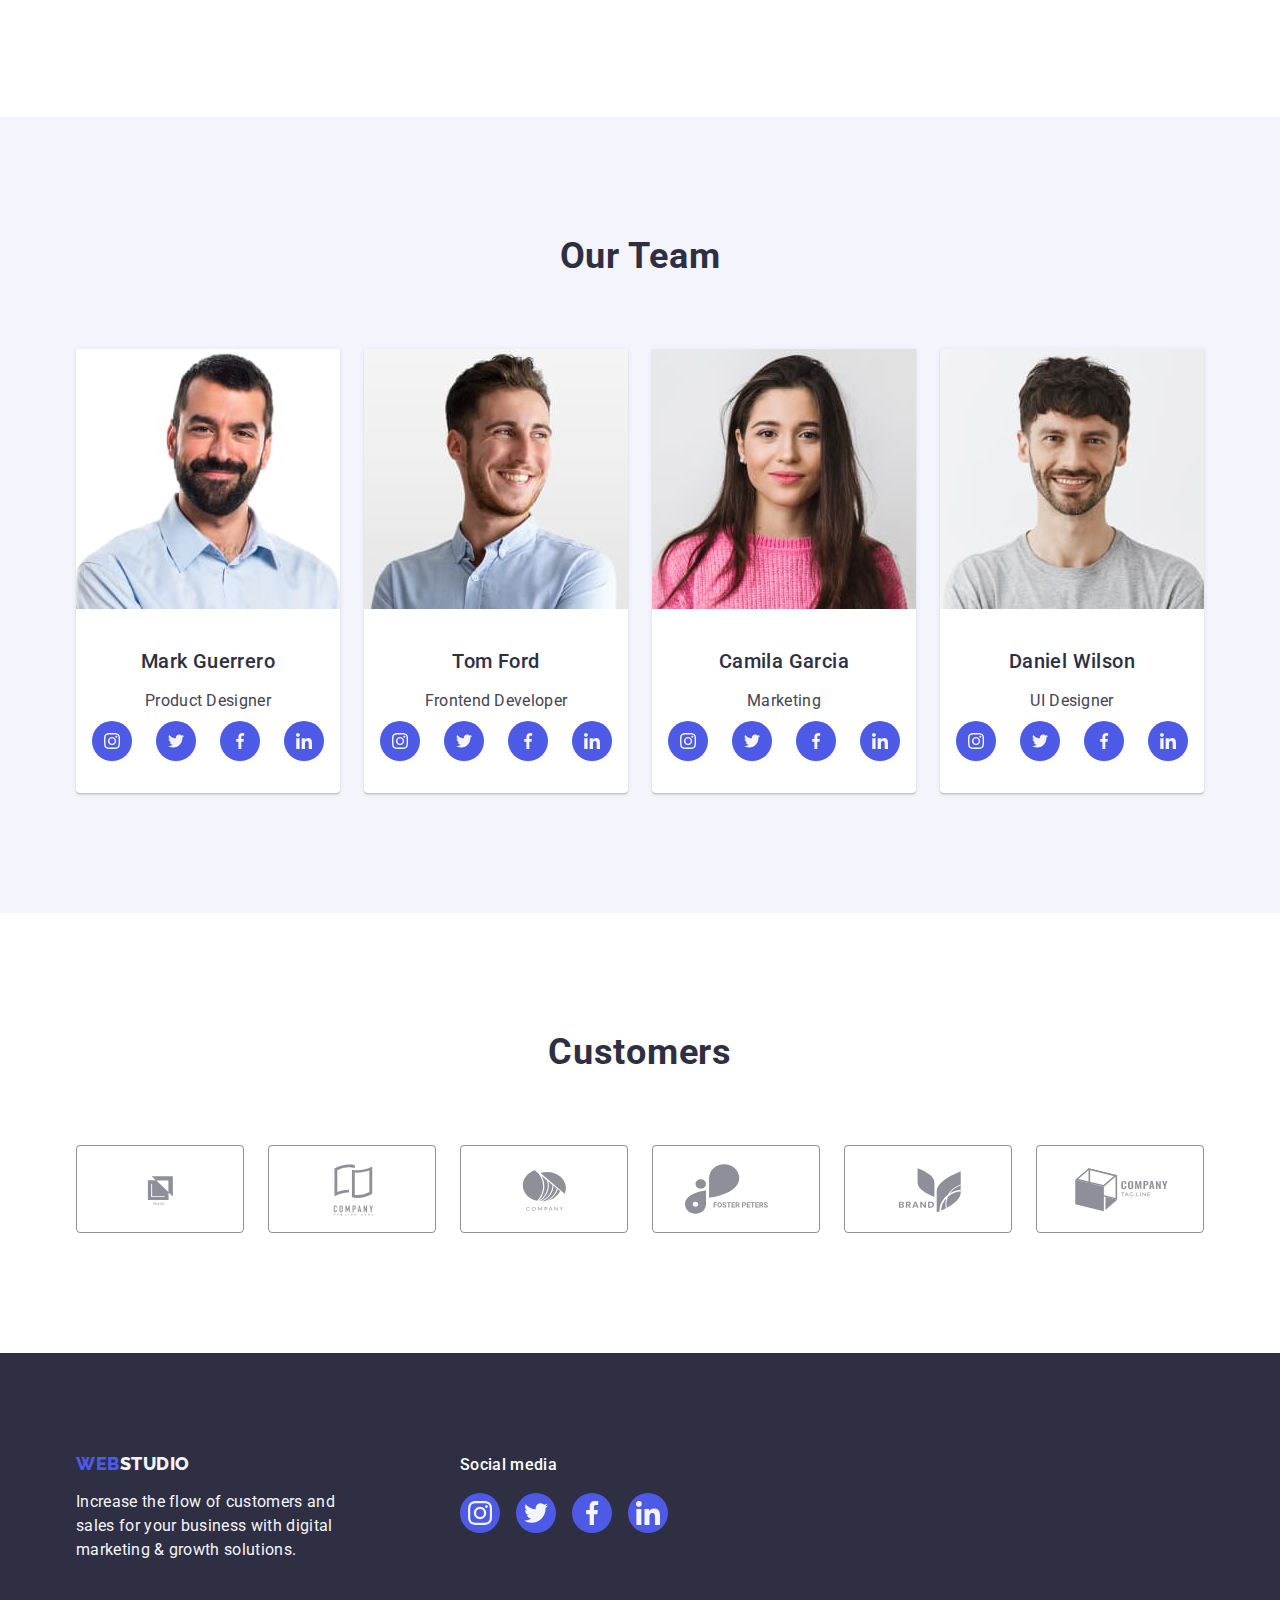
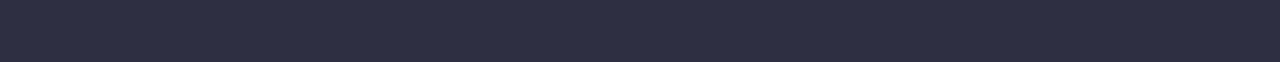
==== commit be83e76a: "css  update plus svg" ====
--- a/index.html
+++ b/index.html
@@ -455,8 +455,8 @@
               <a class="customers-icon icon">
                 <svg
                   class="svg-customer"
-                  width="104px"
-                  height="56px"
+                  width="104"
+                  height="56"
                   viewBox="0 0 104 56"
                   fill="none"
                 >
@@ -468,8 +468,8 @@
               <a class="customers-icon icon">
                 <svg
                   class="svg-customer"
-                  width="104px"
-                  height="56px"
+                  width="104"
+                  height="56"
                   viewBox="0 0 104 56"
                   fill="none"
                 >
@@ -481,8 +481,8 @@
               <a class="customers-icon icon">
                 <svg
                   class="svg-customer"
-                  width="104px"
-                  height="56px"
+                  width="104"
+                  height="56"
                   viewBox="0 0 104 56"
                   fill="none"
                 >
@@ -494,8 +494,8 @@
               <a class="customers-icon icon">
                 <svg
                   class="svg-customer"
-                  width="104px"
-                  height="56px"
+                  width="104"
+                  height="56"
                   viewBox="0 0 104 56"
                   fill="none"
                 >
@@ -507,8 +507,8 @@
               <a class="customers-icon icon">
                 <svg
                   class="svg-customer"
-                  width="104px"
-                  height="56px"
+                  width="104"
+                  height="56"
                   viewBox="0 0 104 56"
                   fill="none"
                 >
@@ -520,8 +520,8 @@
               <a class="customers-icon icon">
                 <svg
                   class="svg-customer"
-                  width="104px"
-                  height="56px"
+                  width="104"
+                  height="56"
                   viewBox="0 0 104 56"
                   fill="none"
                 >
--- a/css/styles.css
+++ b/css/styles.css
@@ -227,8 +227,7 @@
 /* INDEX PAGE */
 /* ___________________________________________pierwszy nagłówek */
 .starting-section {
-  background-color: var(--dark);
-  margin: 0 auto;
+    margin: 0 auto;
   padding: 188px 0;
   background-position: center; 
   background-size: cover;
@@ -237,8 +236,7 @@
 }
 
 .background {
-  background-image: linear-gradient(var(--hero-background), 
-  var(--hero-background)), url("./images/people-office1.jpg"); 
+  background-image: linear-gradient(rgba(46, 47, 66, 0.7), rgba(46, 47, 66, 0.7)), url(../images/people-office1.jpg);
   background-repeat: no-repeat;
   max-width: 1440px;
 }
@@ -503,14 +501,16 @@
 }
 
 .icon:hover, .icon:focus {
+  border-color: var(--pressed-state);
   background-color: var(--white-background);
   color: var(--pressed-state);
-  border-color: var(--pressed-state);
+   fill: var(--pressed-state);
 }
 
 .svg-customer {
   fill: currentColor;
 }
+
 
 /* __________________________________PORTFOLIO PAGE */
 .section-portfolio {
@@ -575,7 +575,11 @@
   width: calc{(100%-48px)/3};
 }
 
-.image-link:hover, .image-link:focus {
+.aplication-link {
+  display: block;
+}
+
+.aplication-link:hover, .aplication-link:focus {
   box-shadow: 0px 2px 1px 0px rgba(46, 47, 66, 0.08), 0px 1px 1px 0px rgba(46, 47, 66, 0.16), 0px 1px 6px 0px rgba(46, 47, 66, 0.08);
 }
 
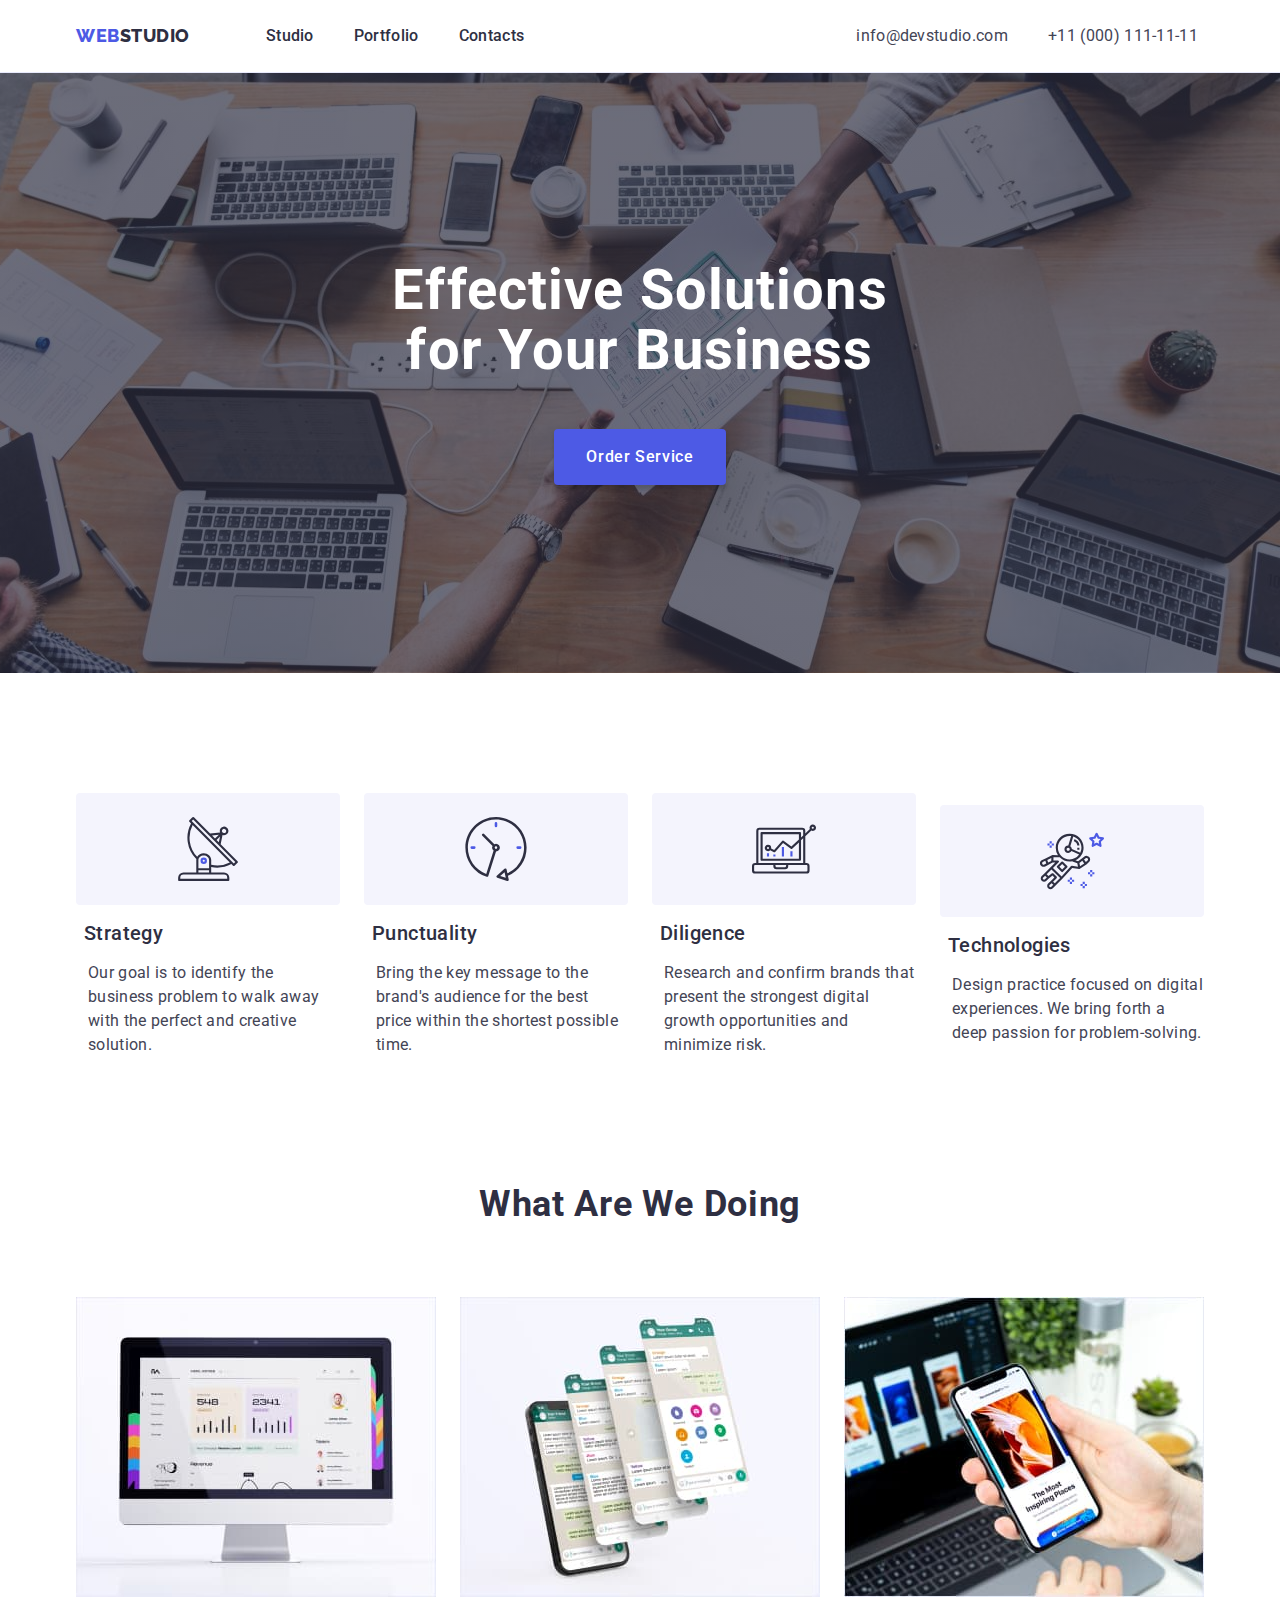
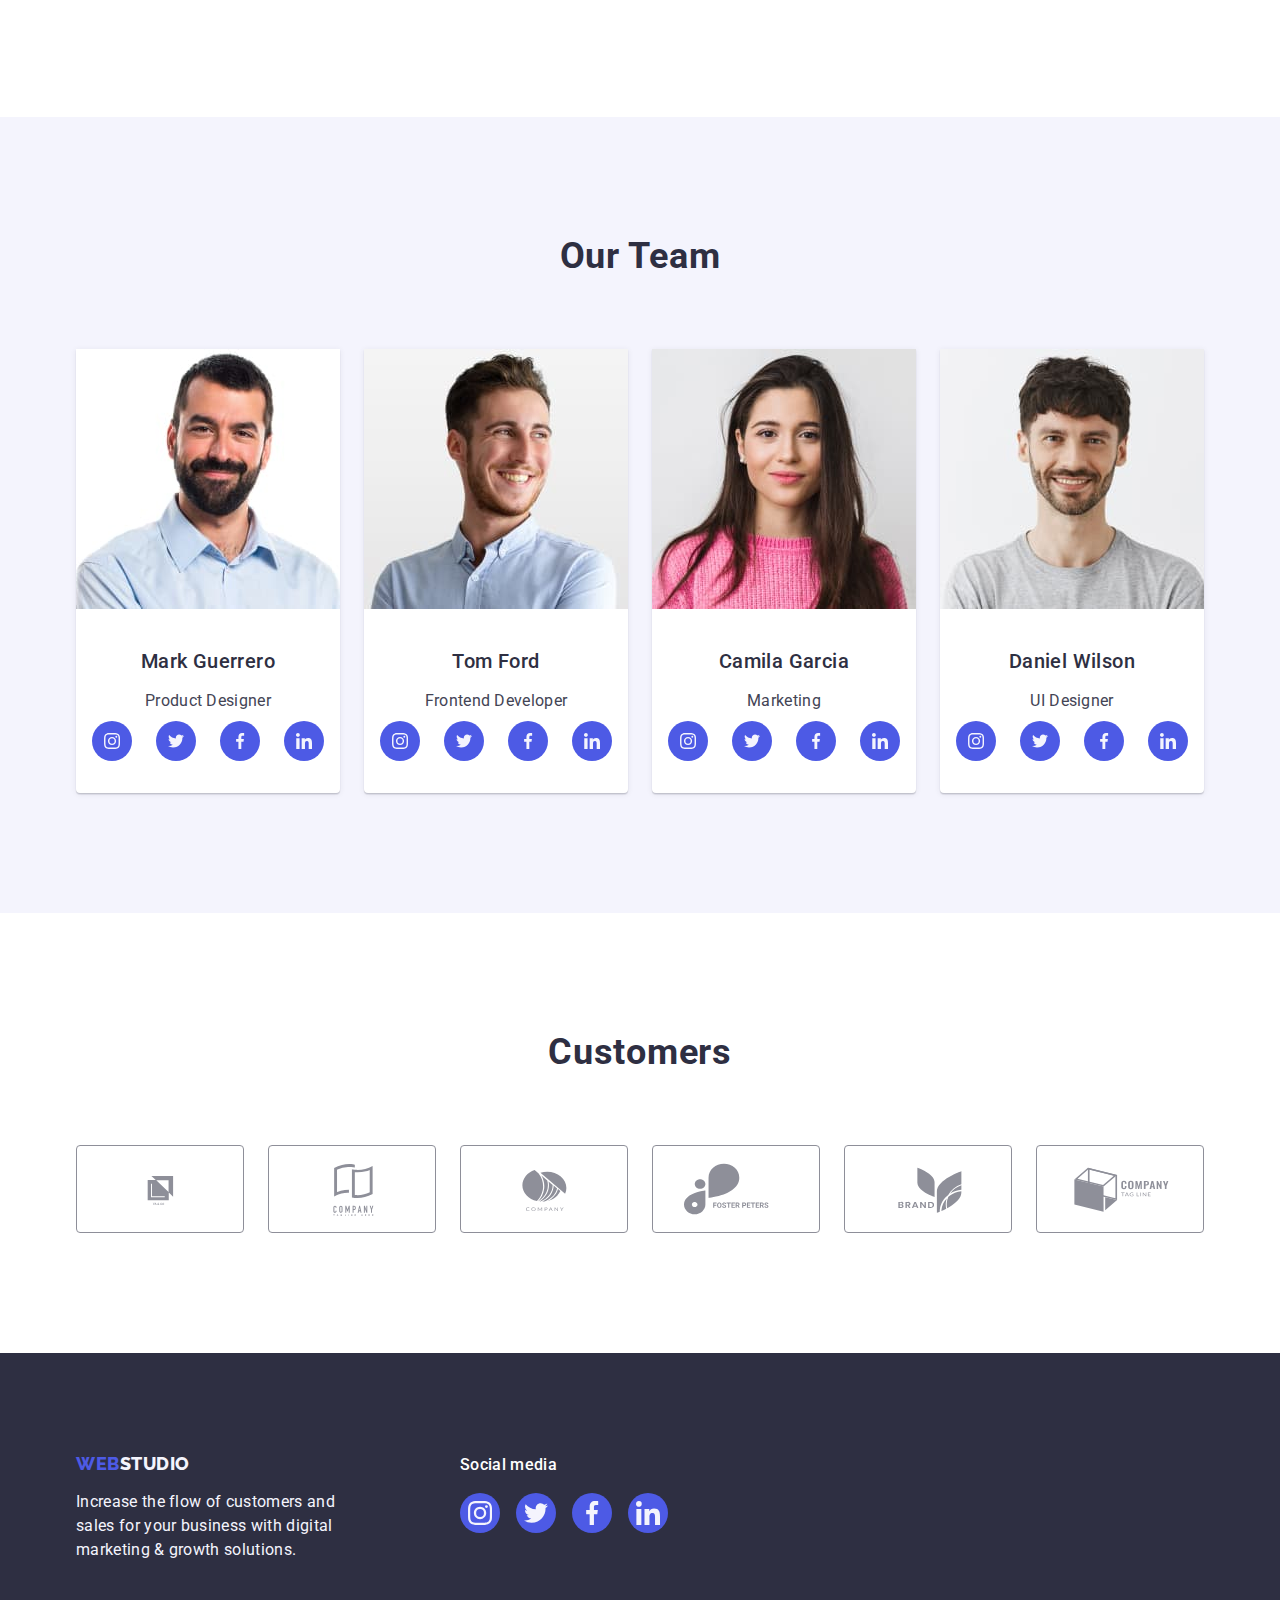
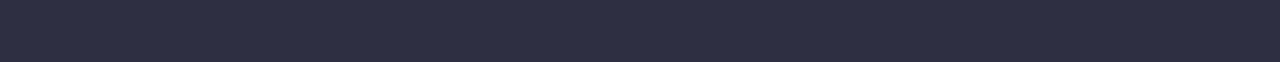
==== commit 670d63eb: "adding links to a" ====
--- a/index.html
+++ b/index.html
@@ -452,7 +452,7 @@
           <h2 class="index-h-two">Customers</h2>
           <ul class="customers list">
             <li class="icon-list">
-              <a class="customers-icon icon">
+              <a href="" class="customers-icon icon">
                 <svg
                   class="svg-customer"
                   width="104"
@@ -465,7 +465,7 @@
               </a>
             </li>
             <li class="icon-list">
-              <a class="customers-icon icon">
+              <a href="" class="customers-icon icon">
                 <svg
                   class="svg-customer"
                   width="104"
@@ -478,7 +478,7 @@
               </a>
             </li>
             <li class="icon-list">
-              <a class="customers-icon icon">
+              <a href="" class="customers-icon icon">
                 <svg
                   class="svg-customer"
                   width="104"
@@ -491,7 +491,7 @@
               </a>
             </li>
             <li class="icon-list">
-              <a class="customers-icon icon">
+              <a href="" class="customers-icon icon">
                 <svg
                   class="svg-customer"
                   width="104"
@@ -504,7 +504,7 @@
               </a>
             </li>
             <li class="icon-list">
-              <a class="customers-icon icon">
+              <a href="" class="customers-icon icon">
                 <svg
                   class="svg-customer"
                   width="104"
@@ -517,7 +517,7 @@
               </a>
             </li>
             <li class="icon-list">
-              <a class="customers-icon icon">
+              <a href="" class="customers-icon icon">
                 <svg
                   class="svg-customer"
                   width="104"
@@ -549,7 +549,7 @@
           <p class="social-media-text">Social media</p>
           <ul class="list sm-icons-footer">
             <li class="social-media-list">
-              <a class="sm-icon-f">
+              <a href="" class="sm-icon-f">
                 <svg
                   class="svg-stuff"
                   xmlns="http://www.w3.org/2000/svg"
@@ -563,7 +563,7 @@
               </a>
             </li>
             <li class="social-media-list">
-              <a class="sm-icon-f">
+              <a href="" class="sm-icon-f">
                 <svg
                   class="svg-stuff"
                   xmlns="http://www.w3.org/2000/svg"
@@ -577,7 +577,7 @@
               </a>
             </li>
             <li class="social-media-list">
-              <a class="sm-icon-f">
+              <a href="" class="sm-icon-f">
                 <svg
                   class="svg-stuff"
                   xmlns="http://www.w3.org/2000/svg"
@@ -591,7 +591,7 @@
               </a>
             </li>
             <li class="social-media-list">
-              <a class="sm-icon-f">
+              <a href="" class="sm-icon-f">
                 <svg
                   class="svg-stuff"
                   xmlns="http://www.w3.org/2000/svg"
--- a/css/styles.css
+++ b/css/styles.css
@@ -496,15 +496,12 @@
 align-items: center;
 width: 100%;
 height: 100%;
-padding: 16px 32px;
 color: var(--subtle-text);
 }
 
 .icon:hover, .icon:focus {
   border-color: var(--pressed-state);
-  background-color: var(--white-background);
   color: var(--pressed-state);
-   fill: var(--pressed-state);
 }
 
 .svg-customer {
